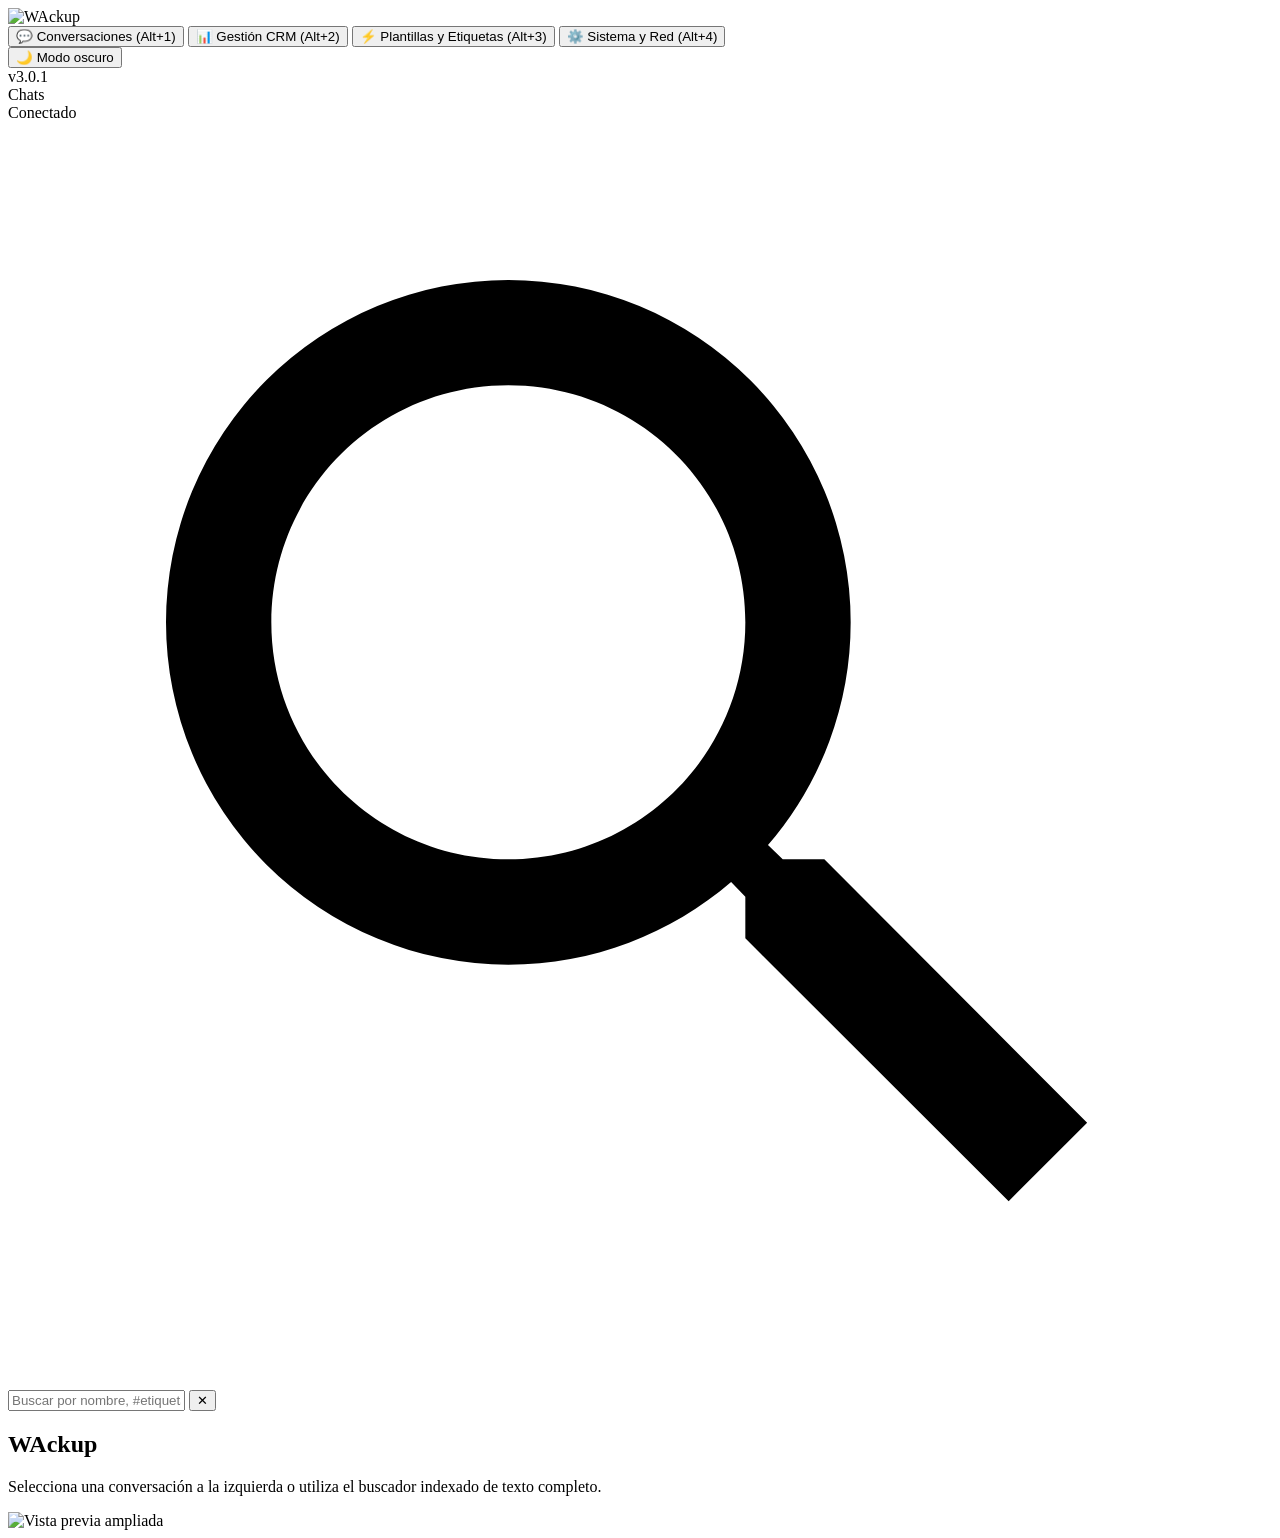
==== web/index.html @ 0d105d38 "feat: mostrar numero de telefono en contactos no agendados y preservar nombre de perfil" ====
<!DOCTYPE html>
<html lang="es">
<head>
  <meta charset="UTF-8">
  <meta name="viewport" content="width=device-width, initial-scale=1.0">
  <title>WAckup - Visor</title>
  <link rel="icon" type="image/jpeg" href="/favicon.jpg">
  <link rel="stylesheet" href="/css/styles.css">
</head>
<body>
  <div id="app-container">

    <!-- 1. Barra Lateral de Navegación Fija (App Rail - 58px) -->
    <nav id="app-rail" class="app-rail" aria-label="Navegación principal de WAckup">
      <div class="rail-top">
        <div class="rail-brand" title="WAckup 3.0 - Sistema Local">
          <img class="rail-logo" src="/favicon.jpg" alt="WAckup">
        </div>
        <div class="rail-divider"></div>
        <button type="button" class="rail-btn active" id="railBtnConversations" onclick="switchWorkspaceView('conversations')" title="Conversaciones (Alt+1)">
          <span class="rail-icon">💬</span>
          <span class="rail-tooltip">Conversaciones (Alt+1)</span>
        </button>
        <button type="button" class="rail-btn" id="railBtnCrm" onclick="switchWorkspaceView('crm')" title="Gestión CRM (Alt+2)">
          <span class="rail-icon">📊</span>
          <span class="rail-tooltip">Gestión CRM (Alt+2)</span>
        </button>
        <button type="button" class="rail-btn" id="railBtnTemplates" onclick="switchWorkspaceView('templates')" title="Plantillas y Etiquetas (Alt+3)">
          <span class="rail-icon">⚡</span>
          <span class="rail-tooltip">Plantillas y Etiquetas (Alt+3)</span>
        </button>
        <button type="button" class="rail-btn" id="railBtnSystem" onclick="switchWorkspaceView('system')" title="Sistema y Red (Alt+4)">
          <span class="rail-icon">⚙️</span>
          <span class="rail-tooltip">Sistema y Red (Alt+4)</span>
        </button>
      </div>

      <div class="rail-bottom">
        <button type="button" class="rail-btn" id="railThemeBtn" onclick="toggleTheme()" title="Modo claro / oscuro">
          <span class="rail-icon" id="themeMenuIcon">🌙</span>
          <span class="rail-tooltip" id="themeMenuText">Modo oscuro</span>
        </button>
        <div class="rail-version" title="WAckup versión 3.0.1">v3.0.1</div>
      </div>
    </nav>

    <!-- 2. Contenedor de Espacios de Trabajo -->
    <main id="workspace-container" class="workspace-container">

      <!-- ========================================== -->
      <!-- ESPACIO 1: CONVERSACIONES Y CHATS (Alt+1) -->
      <!-- ========================================== -->
      <section id="view-conversations" class="workspace-view active">
        <!-- Columna izquierda: Lista de chats y buscador único -->
        <aside id="sidebar">
          <div class="sidebar-header">
            <div class="brand-title">
              <span>Chats</span>
            </div>
            <div class="sidebar-actions">
              <div class="account-selector-container" id="accountSelectorContainer" style="display: none;">
                <div class="account-badge" id="accountSelectorBtn" onclick="toggleAccountDropdown(event)" title="Cuenta activa. Haz clic para cambiar de cuenta.">
                  <span class="account-icon">📱</span>
                  <span class="account-label" id="currentAccountLabel">Cuenta</span>
                  <span class="account-arrow" id="accountSelectorArrow" style="display: none;">▾</span>
                </div>
                <div class="dropdown-menu account-dropdown" id="accountDropdown"></div>
              </div>

              <div class="sync-badge" id="syncStatusBadge" onclick="switchWorkspaceView('system')" title="Ver estado de sincronización y multimedia">
                <div class="sync-dot"></div>
                <span id="syncStatusText">Conectado</span>
              </div>
            </div>
          </div>

          <!-- Buscador Único Unificado -->
          <div class="search-section">
            <div class="search-box-wrapper">
              <svg class="search-icon-svg" viewBox="0 0 24 24"><path d="M15.5 14h-.79l-.28-.27A6.471 6.471 0 0 0 16 9.5 6.5 6.5 0 1 0 9.5 16c1.61 0 3.09-.59 4.23-1.57l.27.28v.79l5 4.99L20.49 19l-4.99-5zm-6 0C7.01 14 5 11.99 5 9.5S7.01 5 9.5 5 14 7.01 14 9.5 11.99 14 9.5 14z"/></svg>
              <input type="text" id="searchInput" class="search-box" placeholder="Buscar por nombre, #etiqueta o historial..." oninput="handleSearchInput()" onkeydown="if(event.key==='Escape')clearSearchInput()">
              <button type="button" id="searchClearBtn" class="search-clear-btn" onclick="clearSearchInput()" title="Limpiar búsqueda">✕</button>
            </div>
          </div>

          <!-- Lista de Chats (cuando no hay búsqueda) -->
          <ul id="chat-list"></ul>

          <!-- Contenedor Unificado de Resultados de Búsqueda (cuando hay búsqueda) -->
          <div id="unified-search-results" style="display: none; flex: 1; overflow-y: auto;">
            <div class="search-results-group" id="unifiedContactsGroup">
              <div class="search-group-header">👤 Contactos y Grupos coincidentes</div>
              <ul id="unified-contacts-list" class="search-group-list"></ul>
            </div>
            <div class="search-results-group" id="unifiedMessagesGroup">
              <div class="search-group-header">💬 Mensajes encontrados en todo el historial (FTS5)</div>
              <ul id="search-results-list" class="search-group-list"></ul>
            </div>
          </div>
        </aside>

        <!-- Área Central de Chat y Lectura -->
        <div id="main-chat">
          <div id="chat-header" style="display: none;">
            <div class="header-left">
              <div class="chat-avatar" id="headerAvatar"></div>
              <div id="header-info">
                <h3 id="headerTitle">Contacto</h3>
                <p id="headerSub">Identificador</p>
              </div>
            </div>
            <div class="header-actions">
              <button class="btn-chat-copilot" id="btnChatCopilot" onclick="toggleChatCopilot()" title="Copiloto CRM del contacto">
                <span>🧭</span>
                <span class="btn-chat-copilot-label">Copiloto</span>
              </button>
              <div class="menu-container">
                <button class="btn-kebab" id="chatMenuBtn" onclick="toggleDropdown('chatDropdown', this, event)" title="Opciones del chat">
                  <svg viewBox="0 0 24 24"><path d="M12 7a2 2 0 1 0-.001-4.001A2 2 0 0 0 12 7zm0 2a2 2 0 1 0-.001 3.999A2 2 0 0 0 12 9zm0 6a2 2 0 1 0-.001 3.999A2 2 0 0 0 12 15z"/></svg>
                </button>
                <div class="dropdown-menu" id="chatDropdown">
                  <button class="dropdown-item" onclick="closeAllDropdowns(); toggleChatFilterBar();">
                    <span>📅</span>
                    <span id="chatFilterMenuText">Buscar por fecha y multimedia</span>
                  </button>
                  <div class="dropdown-divider"></div>
                  <button class="dropdown-item" onclick="closeAllDropdowns(); exportCurrentChat(false);">
                    <span>📥</span>
                    <span>Exportar chat a HTML (ligero)</span>
                  </button>
                  <button class="dropdown-item" onclick="closeAllDropdowns(); exportCurrentChat(true);">
                    <span>📦</span>
                    <span>Exportar autónomo (con multimedia)</span>
                  </button>
                </div>
              </div>
            </div>
          </div>

          <!-- Alerta de Presencia Anti-Colisión en Chat -->
          <div id="chatPresenceBanner" class="presence-alert-banner" style="display: none;">
            <span>👁️</span> <span id="chatPresenceUser">Ana</span> está viendo este chat ahora
          </div>

          <!-- Barra Plegable de Filtros del Chat -->
          <div id="chat-filter-bar" style="display: none;">
            <div class="filter-pills">
              <span class="filter-pill active" onclick="setMediaFilter(null, this)">Todos</span>
              <span class="filter-pill" onclick="setMediaFilter('image', this)">📷 Fotos</span>
              <span class="filter-pill" onclick="setMediaFilter('audio', this)">🎤 Audios</span>
              <span class="filter-pill" onclick="setMediaFilter('document', this)">📄 Documentos</span>
              <span class="filter-pill" onclick="setMediaFilter('video', this)">🎬 Videos</span>
            </div>
            <div class="filter-dates">
              <span>Desde:</span>
              <input type="date" id="filterDateFrom" class="date-input" onchange="applyDateFilter()">
              <span>Hasta:</span>
              <input type="date" id="filterDateTo" class="date-input" onchange="applyDateFilter()">
              <button type="button" class="filter-pill" onclick="closeChatFilterBar()" title="Cerrar y limpiar filtros" style="margin-left: 4px;">✕ Cerrar</button>
            </div>
          </div>

          <!-- Cuerpo de mensajes + Drawer de Copiloto deslizable/acoplado -->
          <div id="chat-body-area">
            <div id="messages-container" style="display: none;"></div>
            <div id="copilot-backdrop" onclick="toggleChatCopilot(false)" style="display: none;"></div>

            <!-- Drawer Copiloto CRM dentro del Visor -->
            <aside id="chat-copilot-drawer" class="chat-copilot-drawer" style="display: none;">
              <div class="copilot-drawer-header">
                <div class="copilot-drawer-title">
                  <span>🧭</span>
                  <span>Copiloto CRM</span>
                  <span id="copilotProfilePill" class="copilot-mini-pill">Suite</span>
                </div>
                <button class="copilot-drawer-close" onclick="toggleChatCopilot(false)" title="Cerrar panel del Copiloto">✕</button>
              </div>

              <div class="copilot-drawer-body">
                <!-- Alerta de Presencia Anti-Colisión en Drawer -->
                <div id="drawerPresenceBanner" class="presence-alert-banner" style="display: none; margin: 0 0 10px 0;">
                  <span>👁️</span> <span id="drawerPresenceUser">Ana</span> está viendo este chat ahora
                </div>

                <!-- Tarjeta de Perfil / Contacto -->
                <div class="copilot-card copilot-card-meta" id="copilotContactCard" style="display: none;">
                  <div class="copilot-meta-item" style="margin-bottom: 4px;">
                    <span class="copilot-meta-lbl">📱 Teléfono:</span>
                    <span class="copilot-meta-val" id="copilotContactPhone" style="font-family: monospace;">--</span>
                  </div>
                  <div class="copilot-meta-item" id="copilotPushNameRow" style="display: none; margin-bottom: 4px;">
                    <span class="copilot-meta-lbl">💬 Perfil WhatsApp:</span>
                    <span class="copilot-meta-val" id="copilotContactPush">--</span>
                  </div>
                  <div class="copilot-meta-item" id="copilotAgendaStatusRow" style="font-size: 11.5px; color: var(--text-muted); margin-top: 2px;">
                    <span id="copilotAgendaStatus">Contacto no agendado</span>
                  </div>
                </div>

                <!-- Métricas SLA & Guardado -->
                <div class="copilot-card copilot-card-meta">
                  <div class="copilot-meta-item">
                    <span class="copilot-meta-lbl">⏱️ SLA Respuesta:</span>
                    <span class="copilot-meta-val" id="copilotSlaVal">--</span>
                  </div>
                  <div class="copilot-meta-item" id="copilotSaveIndicator" style="display: none; color: #10b981; font-weight: 600; font-size: 11.5px;">
                    <span>Guardado ✓</span>
                  </div>
                </div>

                <!-- Responsable Asignado -->
                <div class="copilot-card">
                  <div class="copilot-card-title">👤 Responsable Asignado</div>
                  <select id="copilotAssignedSelect" class="search-box" onchange="saveCopilotAssignment()" style="width: 100%;">
                    <option value="">Sin asignar</option>
                  </select>
                </div>

                <!-- Soporte: Estado del Ticket -->
                <div class="copilot-card" id="copilotSecTicket">
                  <div class="copilot-card-title">🎧 Estado de Ticket</div>
                  <div class="copilot-pill-group">
                    <button type="button" class="copilot-pill-btn" id="btnTicket-open" onclick="setCopilotTicket('open')">🟢 Abierto</button>
                    <button type="button" class="copilot-pill-btn" id="btnTicket-pending" onclick="setCopilotTicket('pending')">🟡 En Espera</button>
                    <button type="button" class="copilot-pill-btn" id="btnTicket-resolved" onclick="setCopilotTicket('resolved')">⚪ Resuelto</button>
                    <button type="button" class="copilot-pill-btn" id="btnTicket-none" onclick="setCopilotTicket('none')" title="Limpiar estado">✕</button>
                  </div>
                </div>

                <!-- Ventas: Embudo Comercial -->
                <div class="copilot-card" id="copilotSecSales">
                  <div class="copilot-card-title">💼 Embudo Comercial</div>
                  <div class="copilot-pill-group">
                    <button type="button" class="copilot-pill-btn" id="btnStage-lead" onclick="setCopilotStage('lead')">🎯 Lead</button>
                    <button type="button" class="copilot-pill-btn" id="btnStage-quoted" onclick="setCopilotStage('quoted')">💬 Cotiz.</button>
                    <button type="button" class="copilot-pill-btn" id="btnStage-won" onclick="setCopilotStage('won')">🟢 Ganada</button>
                    <button type="button" class="copilot-pill-btn" id="btnStage-lost" onclick="setCopilotStage('lost')">🔴 Perdida</button>
                    <button type="button" class="copilot-pill-btn" id="btnStage-none" onclick="setCopilotStage('none')" title="Limpiar etapa">✕</button>
                  </div>
                  <div class="copilot-inputs-row">
                    <div class="copilot-field">
                      <label>Valor Est. ($)</label>
                      <input type="number" id="copilotValueInput" placeholder="0.00" onchange="saveCopilotPipeline()" onblur="saveCopilotPipeline()">
                    </div>
                    <div class="copilot-field">
                      <label>Seguimiento</label>
                      <input type="date" id="copilotFollowUpInput" onchange="saveCopilotPipeline()">
                    </div>
                  </div>
                </div>

                <!-- Notas Privadas (Nota Fijada con bloqueo optimista) -->
                <div class="copilot-card">
                  <div class="copilot-card-title" style="display: flex; justify-content: space-between;">
                    <span>🔒 Nota Fijada (Resumen)</span>
                    <span id="copilotNotesFeedback" style="font-size: 10.5px; color: var(--text-time); font-weight: normal;"></span>
                  </div>
                  <textarea id="copilotNotesTextarea" class="copilot-textarea" placeholder="Notas permanentes sobre este contacto..." rows="3" oninput="handleCopilotNotesInput()" onblur="saveCopilotNotesImmediate()"></textarea>
                </div>

                <!-- Bitácora de Equipo (Hilo Rápido) -->
                <div class="copilot-card">
                  <div class="copilot-card-title">📋 Bitácora de Equipo (Hilo Rápido)</div>
                  <input type="text" id="copilotNoteLogInput" class="search-box" placeholder="Agregar nota de seguimiento... Enter" onkeydown="handleNoteLogKeydown(event)" style="margin-bottom: 8px;">
                  <div id="copilotNotesLogContainer" class="notes-log-list">
                    <span style="font-size: 11.5px; color: var(--text-muted);">Sin notas en bitácora</span>
                  </div>
                </div>

                <!-- Etiquetas de Contacto -->
                <div class="copilot-card" id="copilotSecTags">
                  <div class="copilot-card-title" style="display: flex; justify-content: space-between; align-items: center;">
                    <span>🏷️ Etiquetas</span>
                    <button type="button" class="btn-card-action" onclick="addCopilotTagPrompt()" style="padding: 2px 8px; font-size: 11px;">+ Etiqueta</button>
                  </div>
                  <div id="copilotTagsContainer" style="display: flex; flex-wrap: wrap; gap: 4px; padding-top: 4px;">
                    <div style="font-size: 11.5px; color: var(--text-muted);">Sin etiquetas</div>
                  </div>
                </div>


                <!-- Respuestas Rápidas -->
                <div class="copilot-card" id="copilotSecTemplates">
                  <div class="copilot-card-title">⚡ Respuestas Rápidas (Portapapeles)</div>
                  <div id="copilotTemplatesContainer" style="display: flex; flex-direction: column;">
                    <div style="font-size: 11.5px; color: var(--text-muted); padding: 4px 0;">Cargando plantillas...</div>
                  </div>
                </div>
              </div>
            </aside>
          </div>

          <!-- Estado inicial cuando no hay chat seleccionado -->
          <div id="empty-state">
            <h2>WAckup</h2>
            <p>Selecciona una conversación a la izquierda o utiliza el buscador indexado de texto completo.</p>
            <p id="dbStatsText" style="margin-top: 14px; font-size: 13px; color: var(--text-time);"></p>
          </div>
        </div>
      </section>

      <!-- ========================================== -->
      <!-- ESPACIO 2: GESTIÓN CRM (Alt+2)             -->
      <!-- ========================================== -->
      <section id="view-crm" class="workspace-view" style="display: none;">
        <div class="crm-navbar">
          <div class="crm-nav-left">
            <button class="btn-back-chats" onclick="switchWorkspaceView('conversations')" title="Volver a chats">
              <span>←</span>
              <span>Chats</span>
            </button>
            <div class="crm-brand-title">
              <span>📊 Gestión CRM</span>
              <span id="crmProfilePill" class="crm-profile-pill">Suite Completa</span>
            </div>
          </div>

          <div class="crm-tabs">
            <button class="crm-tab active" id="crmTabBtn-kanban" onclick="switchCrmTab('kanban')">
              <span>📌</span> <span>Tablero Kanban</span>
            </button>
            <button class="crm-tab" id="crmTabBtn-rfm" onclick="switchCrmTab('rfm')">
              <span>🤝</span> <span>Reactivación RFM</span>
            </button>
            <button class="crm-tab" id="crmTabBtn-sla" onclick="switchCrmTab('sla')">
              <span>⏱️</span> <span>Métricas SLA & Horarios</span>
            </button>
            <button class="crm-tab" id="crmTabBtn-demand" onclick="switchCrmTab('demand')">
              <span>🔥</span> <span>Termómetro Demanda</span>
            </button>
          </div>

          <div class="sidebar-actions" style="margin-left: auto;">
            <div class="account-badge" onclick="toggleAccountDropdown(event)" title="Cuenta activa">
              <span class="account-icon">📱</span>
              <span class="account-label" id="crmAccountLabel">Cuenta</span>
            </div>
          </div>
        </div>

        <div class="crm-content">
          <!-- 1. Pestaña Kanban -->
          <div id="crmSection-kanban" class="crm-section">
            <div class="kanban-toolbar">
              <div class="kanban-type-switcher">
                <button class="kanban-type-btn active" id="btnKanbanSales" onclick="setKanbanType('sales')">💼 Embudo Comercial (Ventas)</button>
                <button class="kanban-type-btn" id="btnKanbanSupport" onclick="setKanbanType('support')">🎧 Tickets de Atención (Soporte)</button>
              </div>
              <div class="kanban-filter-assigned">
                <button class="kanban-filter-btn active" id="btnKanbanAssign-all" onclick="setKanbanAssignedFilter('all')">Todos</button>
                <button class="kanban-filter-btn" id="btnKanbanAssign-mine" onclick="setKanbanAssignedFilter('mine')">Mis chats</button>
                <button class="kanban-filter-btn" id="btnKanbanAssign-unassigned" onclick="setKanbanAssignedFilter('unassigned')">Sin asignar</button>
              </div>
              <div class="kanban-stats-bar" id="kanbanStatsBar">
                <span>Cargando tablero...</span>
              </div>
            </div>
            <div class="kanban-columns" id="kanbanColumnsContainer">
              <div style="padding: 30px; text-align: center; color: var(--text-muted);">Cargando columnas...</div>
            </div>
          </div>

          <!-- 2. Pestaña RFM Reactivación -->
          <div id="crmSection-rfm" class="crm-section" style="display: none;">
            <div class="rfm-header-desc">
              <div>
                <h3 style="font-size: 16px; font-weight: 700; margin-bottom: 4px;">🤝 Campaña de Reactivación 1 a 1 ("5 Clientes a Saludar Hoy")</h3>
                <p style="font-size: 13px; color: var(--text-secondary);">Clientes valiosos con historial relevante que llevan más de 30 o 45 días sin interacción. Reactivación humana 100% personalizada y segura sin riesgo de baneo por spam.</p>
              </div>
              <button class="btn-card-action" onclick="loadRfmDormant()" style="padding: 6px 12px; font-size: 12px;">🔄 Actualizar Lista</button>
            </div>
            <div class="rfm-grid" id="rfmCardsContainer">
              <div style="padding: 30px; text-align: center; color: var(--text-muted);">Consultando clientes inactivos...</div>
            </div>
          </div>

          <!-- 3. Pestaña Métricas SLA & Heatmap -->
          <div id="crmSection-sla" class="crm-section" style="display: none;">
            <div class="metrics-grid-kpi">
              <div class="kpi-card">
                <div class="kpi-num" id="kpiSlaText">--</div>
                <div class="kpi-lbl">SLA Promedio de Respuesta</div>
              </div>
              <div class="kpi-card">
                <div class="kpi-num" id="kpiTicketsOpen" style="color: #38bdf8;">0</div>
                <div class="kpi-lbl">Tickets Abiertos / En Espera</div>
              </div>
              <div class="kpi-card">
                <div class="kpi-num" id="kpiTicketsResolved" style="color: #10b981;">0</div>
                <div class="kpi-lbl">Tickets Resueltos</div>
              </div>
            </div>

            <div class="heatmap-card">
              <div class="heatmap-header">
                <div class="heatmap-title">🔥 Mapa de Calor de Mensajes Entrantes (Horarios Pico)</div>
                <div class="heatmap-peak-badge" id="heatmapPeakBadge">Calculando horarios pico...</div>
              </div>
              <div class="heatmap-container" id="heatmapContainer">
                <div style="padding: 30px; text-align: center; color: var(--text-muted);">Generando matriz 7x24 de mensajes...</div>
              </div>
            </div>
          </div>

          <!-- 4. Pestaña Termómetro de Demanda -->
          <div id="crmSection-demand" class="crm-section" style="display: none;">
            <div class="rfm-header-desc">
              <div>
                <h3 style="font-size: 16px; font-weight: 700; margin-bottom: 4px;">🔥 Termómetro de Demanda Comercial</h3>
                <p style="font-size: 13px; color: var(--text-secondary);">Términos y conceptos más consultados en mensajes entrantes de clientes en los últimos 60 días. Haz clic en cualquier término para buscarlo al instante.</p>
              </div>
              <button class="btn-card-action" onclick="loadDemandThermometer()" style="padding: 6px 12px; font-size: 12px;">🔄 Recalcular Demanda</button>
            </div>
            <div class="demand-cloud" id="demandCloudContainer">
              <div style="color: var(--text-muted); font-size: 13px;">Extrayendo conceptos clave...</div>
            </div>
            <div class="demand-table-card">
              <table class="crm-table">
                <thead>
                  <tr>
                    <th>Concepto / Palabra Clave</th>
                    <th>Menciones</th>
                    <th>Relevancia</th>
                    <th>Acción</th>
                  </tr>
                </thead>
                <tbody id="demandTableBody"></tbody>
              </table>
            </div>
          </div>
        </div>
      </section>

      <!-- ========================================== -->
      <!-- ESPACIO 3: PLANTILLAS Y ETIQUETAS (Alt+3) -->
      <!-- ========================================== -->
      <section id="view-templates" class="workspace-view" style="display: none;">
        <div class="view-header-bar">
          <div class="view-header-title">
            <span>⚡ Plantillas Rápidas y Etiquetas</span>
            <span class="sub-label">Gestión centralizada para respuestas rápidas y clasificación de contactos</span>
          </div>
          <div class="view-header-actions">
            <button class="btn-primary" onclick="openNewTemplateDialog()">+ Nueva Plantilla</button>
          </div>
        </div>

        <div class="templates-workspace-content">
          <!-- Tarjeta 1: Tabla de Plantillas -->
          <div class="workspace-card">
            <div class="card-header-flex">
              <div>
                <h3 class="card-title">Plantillas de Respuesta Rápida</h3>
                <p class="card-subtitle">Usa el atajo (ej. <code>/precio</code>) en el Copiloto o cópialo con 1 clic al portapapeles para pegarlo en WhatsApp Web.</p>
              </div>
              <div class="templates-filter-pills">
                <button type="button" class="filter-pill active" onclick="filterTemplatesView('all', this)">Todas</button>
                <button type="button" class="filter-pill" onclick="filterTemplatesView('support', this)">Soporte</button>
                <button type="button" class="filter-pill" onclick="filterTemplatesView('sales', this)">Ventas</button>
              </div>
            </div>

            <div class="table-responsive">
              <table class="crm-table">
                <thead>
                  <tr>
                    <th style="width: 130px;">Atajo</th>
                    <th style="width: 180px;">Título</th>
                    <th style="width: 100px;">Perfil</th>
                    <th>Texto de la respuesta (Variables dinámicas)</th>
                    <th style="width: 180px; text-align: right;">Acciones</th>
                  </tr>
                </thead>
                <tbody id="crmTemplatesTableBody">
                  <tr><td colspan="5" style="text-align: center; color: var(--text-muted); padding: 24px;">Cargando respuestas rápidas...</td></tr>
                </tbody>
              </table>
            </div>
          </div>

          <!-- Tarjeta 2: Gestión de Etiquetas de Contacto -->
          <div class="workspace-card" style="margin-top: 24px;">
            <div class="card-header-flex">
              <div>
                <h3 class="card-title">🏷️ Etiquetas de Contacto en Uso</h3>
                <p class="card-subtitle">Etiquetas asociadas a clientes en el Copiloto. Úsalas para segmentación y filtros rápidos.</p>
              </div>
              <button class="btn-card-action" onclick="addCopilotTagPrompt()">+ Crear Etiqueta</button>
            </div>
            <div id="allTagsContainer" class="tags-directory-container">
              <span style="color: var(--text-muted); font-size: 13px;">Cargando directorio de etiquetas...</span>
            </div>
          </div>
        </div>
      </section>

      <!-- ========================================== -->
      <!-- ESPACIO 4: SISTEMA Y RED (Alt+4)          -->
      <!-- ========================================== -->
      <section id="view-system" class="workspace-view" style="display: none;">
        <div class="view-header-bar">
          <div class="view-header-title">
            <span>⚙️ Sistema, Almacenamiento y Red</span>
            <span class="sub-label">Administración integral del servidor local, backups, multimedia y diagnóstico</span>
          </div>
          <div class="view-header-actions">
            <span class="system-version-tag" id="systemAppVersion">v3.0.1</span>
            <button class="btn-secondary" onclick="openOnboardingModal(1)" title="Asistente de primer uso">🚀 Asistente de Inicio</button>
            <button class="btn-secondary" onclick="checkSystemUpdates()" title="Atajo: U">🔄 Comprobar Actualizaciones</button>
            <button class="btn-primary" onclick="promptRestartSystem()" title="Atajo: R">⚡ Reiniciar Servidor</button>
          </div>
        </div>

        <div class="system-workspace-grid">
          <!-- Tarjeta 1: Perfiles de Trabajo -->
          <div class="workspace-card system-card">
            <h3 class="card-title">👤 Perfil de Trabajo Activo</h3>
            <p class="card-subtitle">Adapta la interfaz y herramientas al propósito operativo de esta estación.</p>
            <div class="profile-cards-grid">
              <div class="profile-card-option" id="profCard-backup_only" onclick="setWorkspaceProfile('backup_only')">
                <div class="prof-card-icon">💾</div>
                <div class="prof-card-info">
                  <div class="prof-card-title">Solo Respaldo</div>
                  <div class="prof-card-desc">Histórico pasivo de chats y archivos sin herramientas comerciales.</div>
                </div>
              </div>
              <div class="profile-card-option" id="profCard-support" onclick="setWorkspaceProfile('support')">
                <div class="prof-card-icon">🎧</div>
                <div class="prof-card-info">
                  <div class="prof-card-title">Atención y Soporte</div>
                  <div class="prof-card-desc">Tickets, métricas SLA, respuestas de soporte y mapa horario.</div>
                </div>
              </div>
              <div class="profile-card-option" id="profCard-sales" onclick="setWorkspaceProfile('sales')">
                <div class="prof-card-icon">💼</div>
                <div class="prof-card-info">
                  <div class="prof-card-title">Ventas y Mini-CRM</div>
                  <div class="prof-card-desc">Embudo de oportunidades, cotizaciones y reactivación RFM.</div>
                </div>
              </div>
              <div class="profile-card-option" id="profCard-full" onclick="setWorkspaceProfile('full')">
                <div class="prof-card-icon">🚀</div>
                <div class="prof-card-info">
                  <div class="prof-card-title">Suite Completa</div>
                  <div class="prof-card-desc">Todas las herramientas de soporte, ventas y analítica unificadas.</div>
                </div>
              </div>
            </div>
          </div>

          <!-- Tarjeta 2: Estado de Multimedia -->
          <div class="workspace-card system-card">
            <div class="card-header-flex">
              <div>
                <h3 class="card-title">🎬 Descargas Multimedia</h3>
                <p class="card-subtitle">Descarga y descifrado pasivo de fotos, audios, videos y documentos.</p>
              </div>
              <div style="display: flex; gap: 8px;">
                <button class="btn-card-action" onclick="triggerProcessMedia()">▶ Procesar Cola</button>
                <button class="btn-card-action" onclick="retryFailedMedia()">🔄 Reintentar Fallidos</button>
              </div>
            </div>
            <div class="stats-grid">
              <div class="stat-box"><div class="stat-val" id="statMediaDownloaded">0</div><div class="stat-lbl">Descargados</div></div>
              <div class="stat-box"><div class="stat-val" id="statMediaPending">0</div><div class="stat-lbl">En cola / Pendientes</div></div>
              <div class="stat-box"><div class="stat-val" id="statMediaFailed">0</div><div class="stat-lbl">Con error</div></div>
              <div class="stat-box"><div class="stat-val" id="statMediaExpired">0</div><div class="stat-lbl">Expirados en CDN</div></div>
            </div>
          </div>

          <!-- Tarjeta 3: Copias de Seguridad (Snapshots SQLite) & Exportación -->
          <div class="workspace-card system-card">
            <div class="card-header-flex">
              <div>
                <h3 class="card-title">💾 Copias de Seguridad y Exportación</h3>
                <p class="card-subtitle">Snapshots seguros en caliente sin detener el visor ni bloquear SQLite.</p>
              </div>
              <div style="display: flex; gap: 8px;">
                <button class="btn-card-action" onclick="exportContactsCsv()">📇 Exportar Agenda (.csv)</button>
                <button class="btn-primary" onclick="triggerManualBackup()" style="padding: 6px 14px; font-size: 12px;">+ Crear Backup SQLite</button>
              </div>
            </div>
            <div class="backup-list-box" id="backupListContainer">
              <p style="padding: 16px; color: var(--text-time); text-align: center;">Consultando respaldos disponibles...</p>
            </div>
          </div>

          <!-- Tarjeta Gestión de Operadores y Equipo -->
          <div class="workspace-card system-card" id="cardTeamOperators">
            <div class="card-header-flex">
              <div>
                <h3 class="card-title">👥 Operadores y Equipo de Trabajo</h3>
                <p class="card-subtitle">Administra los usuarios autorizados. Los operadores dados de alta aquí podrán asignarse en el Copiloto y seleccionarse al ingresar desde otra PC en red local.</p>
              </div>
              <div style="display: flex; gap: 8px;">
                <button type="button" class="btn-primary" onclick="openAddOperatorDialog()">+ Nuevo Operador</button>
              </div>
            </div>

            <div class="table-responsive" style="margin-top: 14px;">
              <table class="crm-table">
                <thead>
                  <tr>
                    <th style="width: 40px;"></th>
                    <th>Nombre / Alias</th>
                    <th style="width: 140px;">Presencia</th>
                    <th style="width: 170px;">En esta PC</th>
                    <th style="width: 130px; text-align: right;">Acciones</th>
                  </tr>
                </thead>
                <tbody id="teamOperatorsTableBody">
                  <tr><td colspan="5" style="text-align: center; color: var(--text-muted); padding: 18px;">Cargando operadores...</td></tr>
                </tbody>
              </table>
            </div>
          </div>

          <!-- Tarjeta Red Local y Modo Equipo -->
          <div class="workspace-card system-card">
            <div class="card-header-flex">
              <div>
                <h3 class="card-title">🌐 Red Local y Modo Equipo</h3>
                <p class="card-subtitle">Permite que compañeros de la oficina se conecten al visor y al copiloto desde otras PCs.</p>
              </div>
              <div style="display: flex; gap: 8px;">
                <button class="btn-card-action" onclick="toggleNetworkMode()" id="btnToggleNetMode">Cambiar a Modo LAN</button>
              </div>
            </div>
            <div class="stats-grid" style="grid-template-columns: repeat(auto-fit, minmax(180px, 1fr)); margin-top: 12px;">
              <div class="stat-box">
                <div class="stat-val" id="netModeStatus">Local (127.0.0.1)</div>
                <div class="stat-lbl">Modo de Red</div>
              </div>
              <div class="stat-box">
                <div class="stat-val" id="netPinDisplay" style="font-family: monospace; letter-spacing: 2px;">------</div>
                <div class="stat-lbl">PIN de Oficina (<a href="#" onclick="promptEditPin(); return false;">Editar</a>)</div>
              </div>
              <div class="stat-box">
                <div class="stat-val" id="myOperatorNameDisplay" style="font-size: 14px;">Operador</div>
                <div class="stat-lbl">Mi Nombre (<a href="#" onclick="promptSetMyOperator(); return false;">Seleccionar</a>)</div>
              </div>
            </div>
            <div style="margin-top: 14px;">
              <label style="font-size: 11.5px; font-weight: 600; color: var(--text-secondary);">Direcciones para que tus compañeros ingresen desde su PC:</label>
              <div id="lanHostIpsList" style="margin-top: 6px; display: flex; flex-direction: column; gap: 4px;">
                <span style="font-size: 12px; color: var(--text-muted);">Consultando interfaces de red...</span>
              </div>
            </div>
          </div>

          <!-- Tarjeta 4: Extensión Chromium y Accesos de Windows -->
          <div class="workspace-card system-card">
            <h3 class="card-title">🔌 Extensión Chromium</h3>
            <p class="card-subtitle">Para instalar o recargar la extensión pasiva en Chrome, Edge o Brave:</p>
            <div style="display: flex; gap: 8px; margin-top: 12px; align-items: center;">
              <input type="text" id="extPathInput" readonly class="search-box" style="flex: 1; font-family: monospace; font-size: 12px;" value="Cargando ruta...">
              <button class="btn-card-action" onclick="copyExtensionPath()">📋 Copiar Ruta</button>
            </div>
            <p style="margin-top: 8px; font-size: 12px; color: var(--text-secondary);">
              Abre <code>chrome://extensions</code>, activa <b>Modo desarrollador</b> y haz clic en <b>Cargar descomprimida</b>.
            </p>
            <div style="margin-top: 16px; border-top: 1px solid var(--border-color); padding-top: 12px;">
              <label style="font-size: 11.5px; font-weight: 600; color: var(--text-secondary); display: block; margin-bottom: 8px;">Comodidad en Windows:</label>
              <div style="display: flex; gap: 8px; flex-wrap: wrap;">
                <button class="btn-card-action" onclick="createWindowsShortcut('desktop')">🖥️ Acceso en Escritorio</button>
                <button class="btn-card-action" onclick="toggleWindowsStartupShortcut()" id="btnSystemStartup">🚀 Autoarranque Windows</button>
              </div>
            </div>
          </div>

          <!-- Tarjeta 5: Visor Integrado de Logs en Vivo -->
          <div class="workspace-card system-card logs-wide-card">
            <div class="card-header-flex">
              <div>
                <h3 class="card-title">📋 Logs de Sincronización en Vivo</h3>
                <p class="card-subtitle">Monitoreo en tiempo real sin necesidad de abrir la consola CMD ni Bloc de Notas.</p>
              </div>
              <div class="logs-toolbar">
                <input type="text" id="logsFilterInput" placeholder="Filtrar eventos..." class="search-box logs-filter-box" oninput="filterSystemLogs()">
                <label class="logs-check-lbl">
                  <input type="checkbox" id="logsAutoScrollCheck" checked> Auto-scroll
                </label>
                <button class="btn-card-action" onclick="loadSystemLogs()">🔄 Refrescar</button>
                <button class="btn-card-action" onclick="window.open('/logs', '_blank')">📄 Texto Plano</button>
              </div>
            </div>
            <div id="systemLogsTerminal" class="logs-terminal-window">
              <div style="color: var(--text-muted); padding: 14px;">Cargando registros del servidor...</div>
            </div>
          </div>
        </div>
      </section>

    </main>

  </div>

  <!-- Modal Diálogo Editor de Plantillas Rápidas -->
  <div id="template-modal" class="modal-overlay" onclick="if(event.target===this) closeTemplateDialog()" style="display: none;">
    <div class="modal-card template-editor-card">
      <div class="modal-header">
        <h3 id="templateModalTitle">Nueva Respuesta Rápida</h3>
        <button class="modal-close-btn" onclick="closeTemplateDialog()">✕</button>
      </div>
      <form id="templateEditorForm" onsubmit="handleSaveTemplateSubmit(event)">
        <input type="hidden" id="tplEditId" value="">
        <div class="form-row-2">
          <div class="form-group">
            <label>Atajo de teclado (ej. <code>/precio</code>)</label>
            <input type="text" id="tplEditShortcut" required class="search-box" placeholder="/atajo">
          </div>
          <div class="form-group">
            <label>Perfil Destino</label>
            <select id="tplEditProfile" class="search-box">
              <option value="both">Ambos (Soporte y Ventas)</option>
              <option value="support">Solo Atención / Soporte</option>
              <option value="sales">Solo Ventas / Comercial</option>
            </select>
          </div>
        </div>
        <div class="form-group" style="margin-top: 12px;">
          <label>Título o Identificador</label>
          <input type="text" id="tplEditTitle" required class="search-box" placeholder="Ej: Saludo de bienvenida con lista de precios">
        </div>
        <div class="form-group" style="margin-top: 12px;">
          <div style="display: flex; justify-content: space-between; align-items: center; margin-bottom: 6px;">
            <label style="margin: 0;">Texto de la Respuesta</label>
            <div class="var-chips">
              <span class="var-chip" onclick="insertTemplateVariable('{nombre}')" title="Inserta el nombre o número del contacto">+{nombre}</span>
              <span class="var-chip" onclick="insertTemplateVariable('{saludo}')" title="Inserta 'Buenos días' / 'Buenas tardes' según la hora">+{saludo}</span>
              <span class="var-chip" onclick="insertTemplateVariable('{fecha}')" title="Inserta la fecha actual">+{fecha}</span>
            </div>
          </div>
          <textarea id="tplEditBody" required class="copilot-textarea" rows="4" placeholder="Escribe el mensaje aquí... Puedes usar {nombre}, {saludo} y {fecha}" oninput="updateTemplateLivePreview()"></textarea>
        </div>
        <div class="form-group" style="margin-top: 12px;">
          <label style="font-size: 11px; text-transform: uppercase; color: var(--text-muted); font-weight: 600;">Vista Previa en Vivo (Renderizado humano):</label>
          <div id="tplLivePreviewBox" class="tpl-live-preview">Escribe en el campo de texto para ver la vista previa...</div>
        </div>
        <div class="modal-actions" style="margin-top: 20px;">
          <button type="button" class="btn-modal-cancel" onclick="closeTemplateDialog()">Cancelar</button>
          <button type="submit" class="btn-modal-confirm">Guardar Plantilla</button>
        </div>
      </form>
    </div>
  </div>

  <!-- Modal Acceso PIN para Clientes Remotos LAN -->
  <div id="lanPinModal" class="modal-overlay" style="display: none;">
    <div class="modal-card" style="max-width: 380px;">
      <div class="modal-header">
        <h3>🔐 Acceso a WAckup Oficina</h3>
      </div>
      <div style="padding: 16px 20px;">
        <p style="font-size: 13px; color: var(--text-secondary); margin-bottom: 14px; line-height: 1.4;">
          Te estás conectando desde otra PC de la red local. Selecciona tu <b>Nombre</b> e ingresa el <b>PIN de Oficina</b> para colaborar:
        </p>
        <div class="form-group mb-2">
          <label style="display:block; margin-bottom:4px; font-size:12px; font-weight:600;">Operador / Responsable</label>
          <select id="modalOperatorSelect" class="search-box" style="width:100%;">
            <option value="">Cargando operadores...</option>
          </select>
        </div>
        <div class="form-group mb-2" style="margin-top: 12px;">
          <label style="display:block; margin-bottom:4px; font-size:12px; font-weight:600;">PIN de Oficina</label>
          <input type="password" id="modalLanPinInput" class="search-box" placeholder="Ej. 123456" maxlength="8" style="width:100%;">
        </div>
        <div id="lanPinErrorMsg" style="display: none; color: #ef4444; font-size: 12px; margin-top: 8px;"></div>
        <div style="margin-top: 18px; display: flex; justify-content: flex-end;">
          <button type="button" class="btn-primary" onclick="submitLanPinAuth()">Conectar</button>
        </div>
      </div>
    </div>
  </div>

  <!-- Modal Visor Lightbox Imagen -->
  <div id="image-modal" onclick="this.style.display='none'">
    <img id="modalImg" src="" alt="Vista previa ampliada">
  </div>

  <!-- Modal Asistente de Bienvenida (Onboarding) -->
  <div id="onboardingModal" class="modal-overlay" style="display: none;">
    <div class="modal-card onboarding-card">
      <div class="modal-header">
        <div>
          <h3>🎉 ¡Bienvenido a WAckup 3.0!</h3>
          <p style="font-size: 12px; color: var(--text-muted); margin: 2px 0 0 0;">Configuración inicial en 3 pasos (menos de 60 segundos)</p>
        </div>
        <button type="button" class="btn-modal-close" onclick="closeOnboardingModal()">&times;</button>
      </div>

      <!-- Barra de Pasos -->
      <div class="onboarding-steps-bar">
        <div class="onboarding-step-pill active" id="obStepPill-1" onclick="goToOnboardingStep(1)">
          <span class="ob-step-num">1</span> Tu Perfil
        </div>
        <div class="onboarding-step-pill" id="obStepPill-2" onclick="goToOnboardingStep(2)">
          <span class="ob-step-num">2</span> Vincular Extensión
        </div>
        <div class="onboarding-step-pill" id="obStepPill-3" onclick="goToOnboardingStep(3)">
          <span class="ob-step-num">3</span> Atajos Windows
        </div>
      </div>

      <div class="onboarding-body">
        <!-- Paso 1: Perfil de Trabajo -->
        <div class="onboarding-step-content" id="obStepContent-1">
          <p class="onboarding-step-desc">
            Elige cómo usarás WAckup en esta estación. Podrás cambiarlo cuando quieras desde el menú superior o en ⚙️ Sistema.
          </p>
          <div class="onboarding-profile-grid">
            <div class="ob-profile-card" data-profile="backup_only" onclick="selectOnboardingProfile('backup_only')">
              <div class="ob-profile-icon">💾</div>
              <div class="ob-profile-info">
                <strong>Solo Respaldo</strong>
                <span>Copia pasiva de chats, visor histórico y multimedia offline.</span>
              </div>
            </div>
            <div class="ob-profile-card" data-profile="support" onclick="selectOnboardingProfile('support')">
              <div class="ob-profile-icon">🎧</div>
              <div class="ob-profile-info">
                <strong>Atención y Soporte</strong>
                <span>Bandeja de no respondidos, SLA, radar de atención y plantillas.</span>
              </div>
            </div>
            <div class="ob-profile-card" data-profile="sales" onclick="selectOnboardingProfile('sales')">
              <div class="ob-profile-icon">💼</div>
              <div class="ob-profile-info">
                <strong>Ventas y Mini-CRM</strong>
                <span>Embudo comercial Kanban, notas colaborativas y reactivación RFM.</span>
              </div>
            </div>
            <div class="ob-profile-card selected" data-profile="full" onclick="selectOnboardingProfile('full')">
              <div class="ob-profile-icon">🚀</div>
              <div class="ob-profile-info">
                <strong>Suite Completa (Recomendado)</strong>
                <span>Todas las herramientas de soporte, ventas y analítica unificadas.</span>
              </div>
            </div>
          </div>
          <div class="onboarding-actions">
            <div></div>
            <button type="button" class="btn-primary" onclick="goToOnboardingStep(2)">Siguiente: Vincular Extensión ➔</button>
          </div>
        </div>

        <!-- Paso 2: Vincular Extensión -->
        <div class="onboarding-step-content" id="obStepContent-2" style="display: none;">
          <p class="onboarding-step-desc">
            Instala la extensión en tu navegador Chromium (Chrome, Edge o Brave) para habilitar el copiloto y respaldo pasivo:
          </p>
          <div class="onboarding-instructions">
            <div class="ob-inst-item">
              <span class="ob-inst-num">1</span>
              <span>Abre en una nueva pestaña: <code>chrome://extensions</code> (o <code>edge://extensions</code>)</span>
            </div>
            <div class="ob-inst-item">
              <span class="ob-inst-num">2</span>
              <span>Activa la casilla o interruptor <b>Modo de desarrollador</b> (esquina superior derecha).</span>
            </div>
            <div class="ob-inst-item">
              <span class="ob-inst-num">3</span>
              <span>Haz clic en <b>Cargar descomprimida</b> y selecciona la siguiente carpeta:</span>
            </div>
          </div>
          <div class="ob-ext-copy-box">
            <input type="text" id="obExtPathInput" readonly class="search-box" style="flex: 1; font-family: monospace; font-size: 11.5px;">
            <button type="button" class="btn-card-action" onclick="copyOnboardingExtPath()">📋 Copiar Ruta</button>
          </div>
          <div class="ob-live-status" id="obLiveStatusBadge">
            <span class="ob-status-spinner">⏳</span> Esperando conexión de la extensión... Abre WhatsApp Web en tu navegador.
          </div>
          <div class="onboarding-actions">
            <button type="button" class="btn-secondary" onclick="goToOnboardingStep(1)">⬅ Anterior</button>
            <button type="button" class="btn-primary" onclick="goToOnboardingStep(3)">Siguiente: Comodidad en Windows ➔</button>
          </div>
        </div>

        <!-- Paso 3: Atajos en Windows -->
        <div class="onboarding-step-content" id="obStepContent-3" style="display: none;">
          <p class="onboarding-step-desc">
            Configura accesos directos opcionales para iniciar WAckup silenciosamente en segundo plano sin ventanas de consola:
          </p>
          <div class="onboarding-shortcuts-grid">
            <div class="ob-shortcut-card">
              <div>
                <strong>🖥️ Acceso Directo en el Escritorio</strong>
                <p>Crea un ícono en tu escritorio para abrir el Visor Web con doble clic.</p>
              </div>
              <button type="button" class="btn-secondary" id="btnObDesktop" onclick="createOnboardingShortcut('desktop')">Crear Acceso</button>
            </div>
            <div class="ob-shortcut-card">
              <div>
                <strong>🚀 Iniciar Automáticamente con Windows</strong>
                <p>WAckup iniciará silenciosamente en la bandeja del sistema junto al reloj.</p>
              </div>
              <button type="button" class="btn-secondary" id="btnObStartup" onclick="createOnboardingShortcut('startup')">Activar Autoarranque</button>
            </div>
          </div>
          <div class="onboarding-actions" style="margin-top: 24px;">
            <button type="button" class="btn-secondary" onclick="goToOnboardingStep(2)">⬅ Anterior</button>
            <button type="button" class="btn-primary" style="padding: 9px 20px; font-weight: 700;" onclick="completeOnboarding()">🎉 ¡Comenzar a usar WAckup!</button>
          </div>
        </div>
      </div>
    </div>
  </div>

  <!-- Modal Actualización de Sistema -->
  <div id="updateModal" class="modal-overlay" style="display: none;">
    <div class="modal-card" style="max-width: 500px;">
      <div class="modal-header">
        <h3 id="updateModalTitle">🚀 Actualización de WAckup Disponible</h3>
        <button type="button" class="btn-modal-close" onclick="closeUpdateModal()">&times;</button>
      </div>
      <div style="padding: 16px 20px;">
        <div style="display: flex; justify-content: space-between; align-items: center; margin-bottom: 12px; background: var(--bg-hover); padding: 8px 12px; border-radius: 6px;">
          <span style="font-size: 13px;">Versión instalada: <b id="updateCurrentVer">v3.0.1</b></span>
          <span style="font-size: 13px; color: var(--accent);">Nueva versión: <b id="updateLatestVer">v3.0.1</b></span>
        </div>
        <label style="font-size: 11.5px; font-weight: 600; color: var(--text-secondary); text-transform: uppercase;">Novedades y Cambios:</label>
        <div id="updateNotesContainer" style="margin-top: 6px; padding: 10px 12px; background: var(--bg-app); border: 1px solid var(--border-color); border-radius: 6px; max-height: 160px; overflow-y: auto; font-size: 12.5px; line-height: 1.45; white-space: pre-wrap;">
          Consultando notas de la versión...
        </div>
        <p style="font-size: 11.5px; color: var(--text-muted); margin-top: 10px;">
          🛡️ <i>Tus bases de datos, mensajes y configuraciones en <b>data/</b> se respaldarán automáticamente antes de actualizar.</i>
        </p>
        <div id="updateProgressBox" style="display: none; margin-top: 12px; text-align: center; color: var(--accent); font-weight: 600; font-size: 13px;">
          ⏳ Descargando y aplicando actualización... Por favor espera.
        </div>
        <div class="modal-actions" style="margin-top: 18px;" id="updateModalActions">
          <button type="button" class="btn-modal-cancel" onclick="closeUpdateModal()">Cerrar</button>
          <button type="button" class="btn-modal-confirm" id="btnApplyUpdate" onclick="applySystemUpdate()">⬇️ Actualizar Ahora</button>
        </div>
      </div>
    </div>
  </div>

  <!-- Toast de Notificaciones Flotantes -->
  <div id="toast"></div>

  <script src="/js/app.js"></script>
</body>
</html>
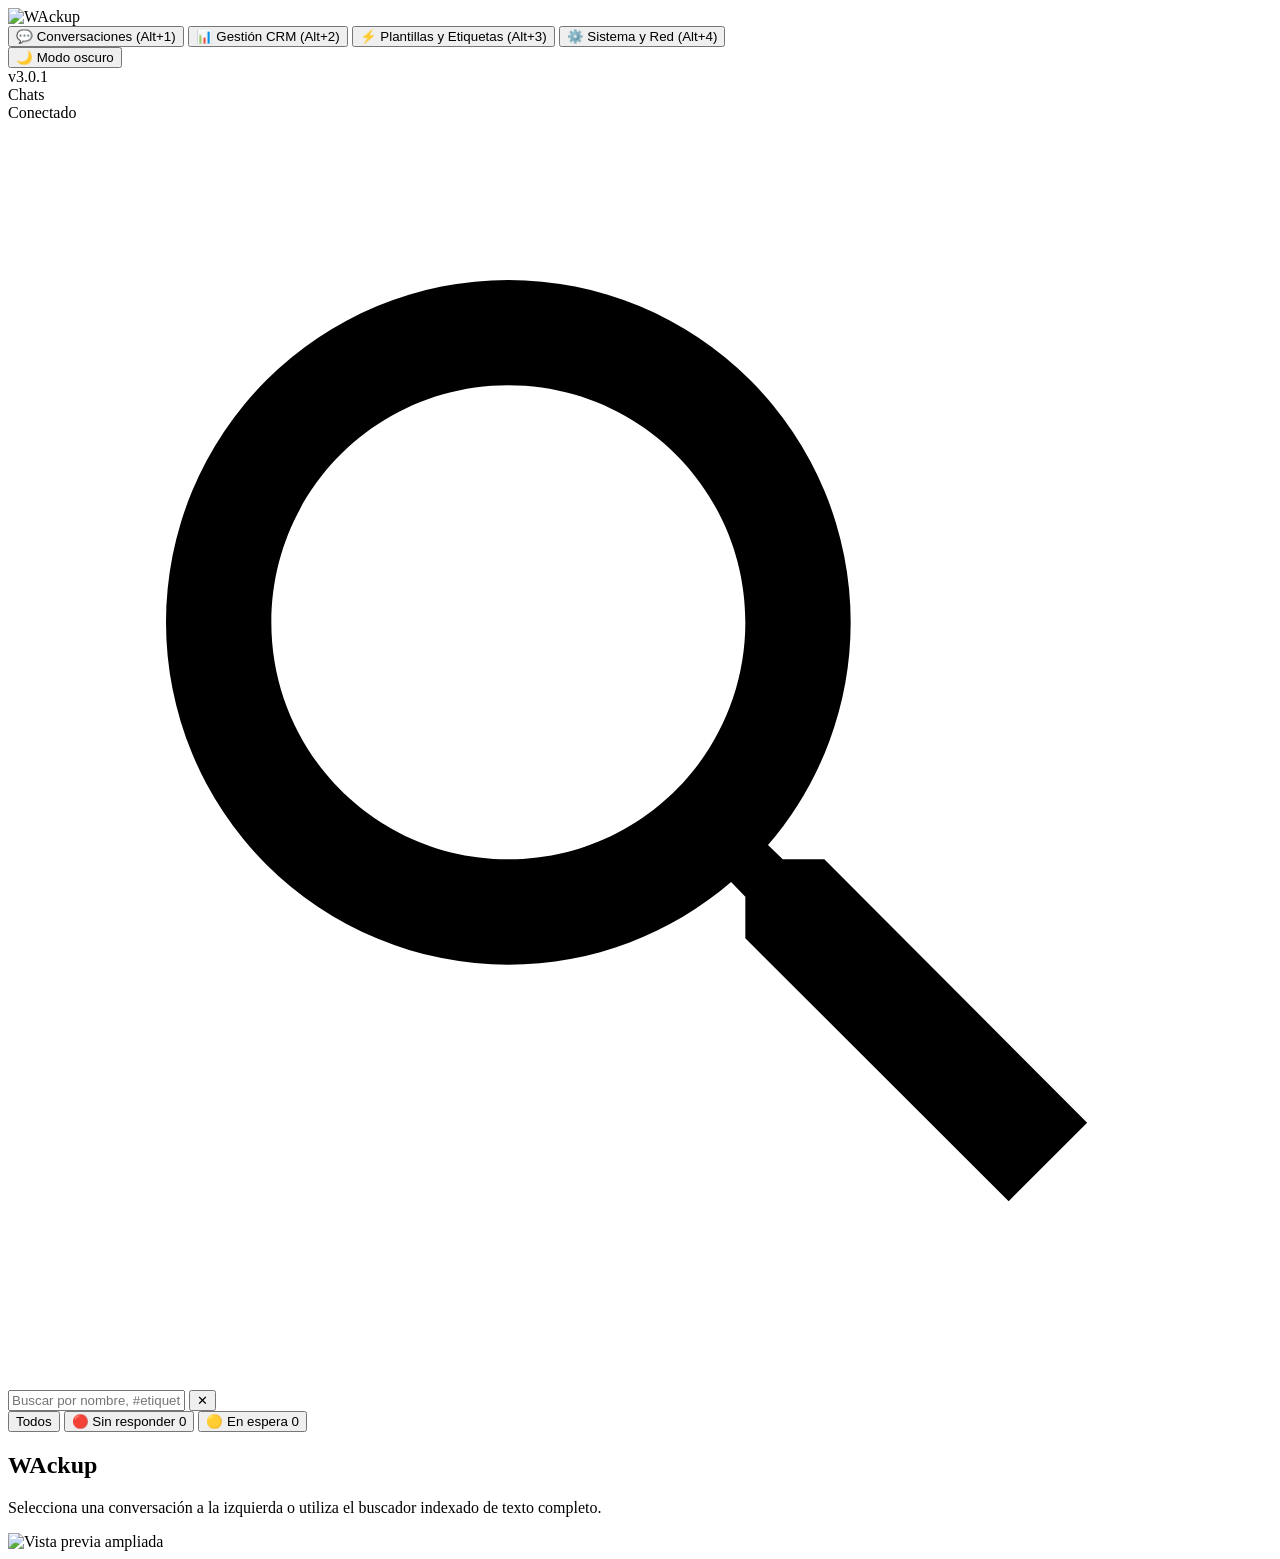
==== commit 37bbfae9: "feat(phase4): Consola de soporte web, Kanban drag-and-drop con SLA, métricas por operador y hardenin" ====
--- a/web/index.html
+++ b/web/index.html
@@ -81,6 +81,13 @@
               <input type="text" id="searchInput" class="search-box" placeholder="Buscar por nombre, #etiqueta o historial..." oninput="handleSearchInput()" onkeydown="if(event.key==='Escape')clearSearchInput()">
               <button type="button" id="searchClearBtn" class="search-clear-btn" onclick="clearSearchInput()" title="Limpiar búsqueda">✕</button>
             </div>
+          </div>
+
+          <!-- Filtros Rápidos de Conversaciones -->
+          <div id="chatQuickFilterBar" class="chat-quick-filter-bar">
+            <button type="button" class="chat-filter-pill active" id="pillFilter-all" onclick="setChatQuickFilter('all')">Todos</button>
+            <button type="button" class="chat-filter-pill" id="pillFilter-unanswered" onclick="setChatQuickFilter('unanswered')">🔴 Sin responder <span id="countUnanswered" class="filter-count">0</span></button>
+            <button type="button" class="chat-filter-pill" id="pillFilter-pending" onclick="setChatQuickFilter('pending')">🟡 En espera <span id="countPending" class="filter-count">0</span></button>
           </div>
 
           <!-- Lista de Chats (cuando no hay búsqueda) -->
@@ -209,8 +216,11 @@
                 </div>
 
                 <!-- Responsable Asignado -->
-                <div class="copilot-card">
-                  <div class="copilot-card-title">👤 Responsable Asignado</div>
+                <div class="copilot-card" id="copilotSecAssigned">
+                  <div class="copilot-card-title" style="display: flex; justify-content: space-between; align-items: center;">
+                    <span>👤 Responsable Asignado</span>
+                    <button type="button" class="btn-card-action" id="btnCopilotTakeCase" onclick="takeCurrentCase()" style="display: none; padding: 2px 8px; font-size: 11px;">🙋‍♂️ Tomar</button>
+                  </div>
                   <select id="copilotAssignedSelect" class="search-box" onchange="saveCopilotAssignment()" style="width: 100%;">
                     <option value="">Sin asignar</option>
                   </select>
@@ -224,6 +234,19 @@
                     <button type="button" class="copilot-pill-btn" id="btnTicket-pending" onclick="setCopilotTicket('pending')">🟡 En Espera</button>
                     <button type="button" class="copilot-pill-btn" id="btnTicket-resolved" onclick="setCopilotTicket('resolved')">⚪ Resuelto</button>
                     <button type="button" class="copilot-pill-btn" id="btnTicket-none" onclick="setCopilotTicket('none')" title="Limpiar estado">✕</button>
+                  </div>
+                  <div style="margin-top: 8px; font-size: 11px; font-weight: 600; color: var(--text-muted); text-transform: uppercase;">Prioridad de Atención</div>
+                  <div class="copilot-pill-group" style="margin-top: 4px;">
+                    <button type="button" class="copilot-pill-btn" id="btnTicketPriority-0" onclick="setCopilotPriority(0)">Normal</button>
+                    <button type="button" class="copilot-pill-btn" id="btnTicketPriority-1" onclick="setCopilotPriority(1)">🟠 Alta</button>
+                    <button type="button" class="copilot-pill-btn" id="btnTicketPriority-2" onclick="setCopilotPriority(2)">🔥 Urgente</button>
+                  </div>
+                  <div style="margin-top: 10px; font-size: 11px; font-weight: 600; color: var(--text-muted); text-transform: uppercase;">⏰ Recordatorio de seguimiento</div>
+                  <div style="display: flex; gap: 6px; align-items: center; margin-top: 4px; flex-wrap: wrap;">
+                    <button type="button" class="copilot-mini-pill" onclick="setCopilotFollowupQuick(1)">Mañana</button>
+                    <button type="button" class="copilot-mini-pill" onclick="setCopilotFollowupQuick(3)">+3 días</button>
+                    <button type="button" class="copilot-mini-pill" onclick="setCopilotFollowupQuick(0)">Limpiar</button>
+                    <input type="date" id="copilotTicketFollowupInput" class="form-control" style="font-size: 11px; padding: 3px 6px; width: auto; flex: 1; min-width: 110px;" onchange="saveCopilotTicketFollowup(this.value)">
                   </div>
                 </div>
 
@@ -346,13 +369,19 @@
                 <button class="kanban-type-btn active" id="btnKanbanSales" onclick="setKanbanType('sales')">💼 Embudo Comercial (Ventas)</button>
                 <button class="kanban-type-btn" id="btnKanbanSupport" onclick="setKanbanType('support')">🎧 Tickets de Atención (Soporte)</button>
               </div>
-              <div class="kanban-filter-assigned">
+              <div class="kanban-filter-assigned" id="kanbanAssignFiltersGroup">
                 <button class="kanban-filter-btn active" id="btnKanbanAssign-all" onclick="setKanbanAssignedFilter('all')">Todos</button>
                 <button class="kanban-filter-btn" id="btnKanbanAssign-mine" onclick="setKanbanAssignedFilter('mine')">Mis chats</button>
                 <button class="kanban-filter-btn" id="btnKanbanAssign-unassigned" onclick="setKanbanAssignedFilter('unassigned')">Sin asignar</button>
               </div>
               <div class="kanban-stats-bar" id="kanbanStatsBar">
                 <span>Cargando tablero...</span>
+              </div>
+              <div class="kanban-historical-toggle" id="kanbanHistoricalToggle" style="display: none; align-items: center; margin-left: 12px;">
+                <label style="font-size: 11.5px; color: var(--text-secondary); display: flex; align-items: center; gap: 5px; cursor: pointer; user-select: none;">
+                  <input type="checkbox" id="toggleHistoricalKanban" onchange="toggleHistoricalResolved(this.checked)">
+                  Ver históricos (>7d)
+                </label>
               </div>
             </div>
             <div class="kanban-columns" id="kanbanColumnsContainer">
@@ -376,6 +405,16 @@
 
           <!-- 3. Pestaña Métricas SLA & Heatmap -->
           <div id="crmSection-sla" class="crm-section" style="display: none;">
+            <div style="display: flex; align-items: center; justify-content: space-between; margin-bottom: 16px; flex-wrap: wrap; gap: 10px;">
+              <div style="font-size: 15px; font-weight: 700; color: var(--text-primary);">⏱️ Rendimiento de Soporte y SLA</div>
+              <div class="metrics-period-selector" id="metricsPeriodSelector">
+                <button type="button" class="btn-period" id="btnPeriod-1" onclick="changeSupportMetricsPeriod('1')">Hoy (24h)</button>
+                <button type="button" class="btn-period" id="btnPeriod-7" onclick="changeSupportMetricsPeriod('7')">7 días</button>
+                <button type="button" class="btn-period active" id="btnPeriod-30" onclick="changeSupportMetricsPeriod('30')">30 días</button>
+                <button type="button" class="btn-period" id="btnPeriod-all" onclick="changeSupportMetricsPeriod('all')">Histórico</button>
+              </div>
+            </div>
+
             <div class="metrics-grid-kpi">
               <div class="kpi-card">
                 <div class="kpi-num" id="kpiSlaText">--</div>
@@ -388,6 +427,16 @@
               <div class="kpi-card">
                 <div class="kpi-num" id="kpiTicketsResolved" style="color: #10b981;">0</div>
                 <div class="kpi-lbl">Tickets Resueltos</div>
+              </div>
+            </div>
+
+            <!-- Tabla de Rendimiento por Operador -->
+            <div class="heatmap-card" id="metricsOperatorCard" style="margin-bottom: 18px;">
+              <div class="heatmap-header">
+                <div class="heatmap-title">👥 Rendimiento por Operador (Período Seleccionado)</div>
+              </div>
+              <div id="supportOperatorsTableContainer" style="padding: 12px 16px; overflow-x: auto;">
+                <div style="font-size: 12px; color: var(--text-muted); text-align: center; padding: 10px;">Cargando rendimiento de operadores...</div>
               </div>
             </div>
 
@@ -485,7 +534,7 @@
                 <h3 class="card-title">🏷️ Etiquetas de Contacto en Uso</h3>
                 <p class="card-subtitle">Etiquetas asociadas a clientes en el Copiloto. Úsalas para segmentación y filtros rápidos.</p>
               </div>
-              <button class="btn-card-action" onclick="addCopilotTagPrompt()">+ Crear Etiqueta</button>
+              <button class="btn-card-action" onclick="openCreateTagDialog()">+ Crear Etiqueta</button>
             </div>
             <div id="allTagsContainer" class="tags-directory-container">
               <span style="color: var(--text-muted); font-size: 13px;">Cargando directorio de etiquetas...</span>
@@ -585,65 +634,75 @@
             </div>
           </div>
 
-          <!-- Tarjeta Gestión de Operadores y Equipo -->
-          <div class="workspace-card system-card" id="cardTeamOperators">
-            <div class="card-header-flex">
-              <div>
-                <h3 class="card-title">👥 Operadores y Equipo de Trabajo</h3>
-                <p class="card-subtitle">Administra los usuarios autorizados. Los operadores dados de alta aquí podrán asignarse en el Copiloto y seleccionarse al ingresar desde otra PC en red local.</p>
-              </div>
-              <div style="display: flex; gap: 8px;">
-                <button type="button" class="btn-primary" onclick="openAddOperatorDialog()">+ Nuevo Operador</button>
-              </div>
-            </div>
-
-            <div class="table-responsive" style="margin-top: 14px;">
-              <table class="crm-table">
-                <thead>
-                  <tr>
-                    <th style="width: 40px;"></th>
-                    <th>Nombre / Alias</th>
-                    <th style="width: 140px;">Presencia</th>
-                    <th style="width: 170px;">En esta PC</th>
-                    <th style="width: 130px; text-align: right;">Acciones</th>
-                  </tr>
-                </thead>
-                <tbody id="teamOperatorsTableBody">
-                  <tr><td colspan="5" style="text-align: center; color: var(--text-muted); padding: 18px;">Cargando operadores...</td></tr>
-                </tbody>
-              </table>
-            </div>
-          </div>
-
-          <!-- Tarjeta Red Local y Modo Equipo -->
-          <div class="workspace-card system-card">
-            <div class="card-header-flex">
-              <div>
-                <h3 class="card-title">🌐 Red Local y Modo Equipo</h3>
-                <p class="card-subtitle">Permite que compañeros de la oficina se conecten al visor y al copiloto desde otras PCs.</p>
-              </div>
-              <div style="display: flex; gap: 8px;">
-                <button class="btn-card-action" onclick="toggleNetworkMode()" id="btnToggleNetMode">Cambiar a Modo LAN</button>
-              </div>
-            </div>
-            <div class="stats-grid" style="grid-template-columns: repeat(auto-fit, minmax(180px, 1fr)); margin-top: 12px;">
-              <div class="stat-box">
-                <div class="stat-val" id="netModeStatus">Local (127.0.0.1)</div>
-                <div class="stat-lbl">Modo de Red</div>
-              </div>
-              <div class="stat-box">
-                <div class="stat-val" id="netPinDisplay" style="font-family: monospace; letter-spacing: 2px;">------</div>
-                <div class="stat-lbl">PIN de Oficina (<a href="#" onclick="promptEditPin(); return false;">Editar</a>)</div>
-              </div>
-              <div class="stat-box">
-                <div class="stat-val" id="myOperatorNameDisplay" style="font-size: 14px;">Operador</div>
-                <div class="stat-lbl">Mi Nombre (<a href="#" onclick="promptSetMyOperator(); return false;">Seleccionar</a>)</div>
-              </div>
-            </div>
-            <div style="margin-top: 14px;">
-              <label style="font-size: 11.5px; font-weight: 600; color: var(--text-secondary);">Direcciones para que tus compañeros ingresen desde su PC:</label>
-              <div id="lanHostIpsList" style="margin-top: 6px; display: flex; flex-direction: column; gap: 4px;">
-                <span style="font-size: 12px; color: var(--text-muted);">Consultando interfaces de red...</span>
+          <!-- Botón de apertura para Trabajo en Equipo / Red Local -->
+          <div style="grid-column: 1 / -1; margin: 4px 0;">
+            <button type="button" id="btnToggleTeamCollapse" class="btn-secondary" onclick="toggleTeamSectionCollapse()" style="display: flex; align-items: center; justify-content: space-between; width: 100%; padding: 10px 16px; font-weight: 600; font-size: 13px;">
+              <span>👥 Configurar trabajo en equipo (Modo Red Local)</span>
+              <span id="teamCollapseArrow">▾</span>
+            </button>
+          </div>
+
+          <div id="teamSectionCollapsible" style="display: none; grid-column: 1 / -1; display: none; flex-direction: column; gap: 16px;">
+            <!-- Tarjeta Gestión de Operadores y Equipo -->
+            <div class="workspace-card system-card" id="cardTeamOperators">
+              <div class="card-header-flex">
+                <div>
+                  <h3 class="card-title">👥 Operadores y Equipo de Trabajo</h3>
+                  <p class="card-subtitle">Administra los usuarios autorizados. Los operadores dados de alta aquí podrán asignarse en el Copiloto y seleccionarse al ingresar desde otra PC en red local.</p>
+                </div>
+                <div style="display: flex; gap: 8px;">
+                  <button type="button" class="btn-primary" onclick="openAddOperatorDialog()">+ Nuevo Operador</button>
+                </div>
+              </div>
+
+              <div class="table-responsive" style="margin-top: 14px;">
+                <table class="crm-table">
+                  <thead>
+                    <tr>
+                      <th style="width: 40px;"></th>
+                      <th>Nombre / Alias</th>
+                      <th style="width: 140px;">Presencia</th>
+                      <th style="width: 170px;">En esta PC</th>
+                      <th style="width: 130px; text-align: right;">Acciones</th>
+                    </tr>
+                  </thead>
+                  <tbody id="teamOperatorsTableBody">
+                    <tr><td colspan="5" style="text-align: center; color: var(--text-muted); padding: 18px;">Cargando operadores...</td></tr>
+                  </tbody>
+                </table>
+              </div>
+            </div>
+
+            <!-- Tarjeta Red Local y Modo Equipo -->
+            <div class="workspace-card system-card" id="cardNetworkLAN">
+              <div class="card-header-flex">
+                <div>
+                  <h3 class="card-title">🌐 Red Local y Modo Equipo</h3>
+                  <p class="card-subtitle">Permite que compañeros de la oficina se conecten al visor y al copiloto desde otras PCs.</p>
+                </div>
+                <div style="display: flex; gap: 8px;">
+                  <button class="btn-card-action" onclick="toggleNetworkMode()" id="btnToggleNetMode">Cambiar a Modo LAN</button>
+                </div>
+              </div>
+              <div class="stats-grid" style="grid-template-columns: repeat(auto-fit, minmax(180px, 1fr)); margin-top: 12px;">
+                <div class="stat-box">
+                  <div class="stat-val" id="netModeStatus">Local (127.0.0.1)</div>
+                  <div class="stat-lbl">Modo de Red</div>
+                </div>
+                <div class="stat-box">
+                  <div class="stat-val" id="netPinDisplay" style="font-family: monospace; letter-spacing: 2px;">------</div>
+                  <div class="stat-lbl">PIN de Oficina (<a href="#" onclick="promptEditPin(); return false;">Editar</a>)</div>
+                </div>
+                <div class="stat-box">
+                  <div class="stat-val" id="myOperatorNameDisplay" style="font-size: 14px;">Operador</div>
+                  <div class="stat-lbl">Mi Nombre (<a href="#" onclick="promptSetMyOperator(); return false;">Seleccionar</a>)</div>
+                </div>
+              </div>
+              <div style="margin-top: 14px;">
+                <label style="font-size: 11.5px; font-weight: 600; color: var(--text-secondary);">Direcciones para que tus compañeros ingresen desde su PC:</label>
+                <div id="lanHostIpsList" style="margin-top: 6px; display: flex; flex-direction: column; gap: 4px;">
+                  <span style="font-size: 12px; color: var(--text-muted);">Consultando interfaces de red...</span>
+                </div>
               </div>
             </div>
           </div>
@@ -745,6 +804,33 @@
     </div>
   </div>
 
+  <!-- Modal Diálogo Universal Elegante (Alert, Confirm, Prompt, Select) -->
+  <div id="universal-modal" class="modal-overlay" onclick="if(event.target===this) window.closeUniversalDialog(false)" style="display: none; z-index: 10050;">
+    <div class="modal-card" style="max-width: 440px; box-shadow: 0 12px 36px rgba(0,0,0,0.35);">
+      <div class="modal-header">
+        <h3 id="univModalTitle">Confirmación</h3>
+        <button type="button" class="modal-close-btn" onclick="window.closeUniversalDialog(false)">✕</button>
+      </div>
+      <div class="modal-body" style="display: flex; flex-direction: column; gap: 12px;">
+        <p id="univModalMessage" style="font-size: 13.5px; color: var(--text-secondary); line-height: 1.5; margin: 0;"></p>
+        
+        <div id="univModalInputGroup" style="display: none; flex-direction: column; gap: 4px;">
+          <input type="text" id="univModalInput" class="search-box" style="width: 100%; box-sizing: border-box; padding: 8px 12px;" autocomplete="off">
+        </div>
+
+        <div id="univModalSelectGroup" style="display: none; flex-direction: column; gap: 4px;">
+          <select id="univModalSelect" class="search-box" style="width: 100%; box-sizing: border-box; padding: 8px 12px;"></select>
+        </div>
+
+        <div id="univModalError" style="display: none; color: #ef4444; font-size: 12px; font-weight: 500;"></div>
+      </div>
+      <div class="modal-actions" style="margin-top: 14px;">
+        <button type="button" id="univModalBtnCancel" class="btn-modal-cancel" onclick="window.closeUniversalDialog(false)">Cancelar</button>
+        <button type="button" id="univModalBtnConfirm" class="btn-modal-confirm" onclick="window.confirmUniversalDialog()">Aceptar</button>
+      </div>
+    </div>
+  </div>
+
   <!-- Modal Acceso PIN para Clientes Remotos LAN -->
   <div id="lanPinModal" class="modal-overlay" style="display: none;">
     <div class="modal-card" style="max-width: 380px;">
@@ -757,13 +843,13 @@
         </p>
         <div class="form-group mb-2">
           <label style="display:block; margin-bottom:4px; font-size:12px; font-weight:600;">Operador / Responsable</label>
-          <select id="modalOperatorSelect" class="search-box" style="width:100%;">
+          <select id="modalOperatorSelect" class="search-box" style="width:100%;" onkeydown="if(event.key==='Enter') document.getElementById('modalLanPinInput').focus()">
             <option value="">Cargando operadores...</option>
           </select>
         </div>
         <div class="form-group mb-2" style="margin-top: 12px;">
           <label style="display:block; margin-bottom:4px; font-size:12px; font-weight:600;">PIN de Oficina</label>
-          <input type="password" id="modalLanPinInput" class="search-box" placeholder="Ej. 123456" maxlength="8" style="width:100%;">
+          <input type="password" id="modalLanPinInput" class="search-box" placeholder="Ej. 123456" maxlength="8" style="width:100%;" onkeydown="if(event.key==='Enter') submitLanPinAuth()">
         </div>
         <div id="lanPinErrorMsg" style="display: none; color: #ef4444; font-size: 12px; margin-top: 8px;"></div>
         <div style="margin-top: 18px; display: flex; justify-content: flex-end;">
@@ -816,10 +902,10 @@
                 <span>Copia pasiva de chats, visor histórico y multimedia offline.</span>
               </div>
             </div>
-            <div class="ob-profile-card" data-profile="support" onclick="selectOnboardingProfile('support')">
+            <div class="ob-profile-card selected" data-profile="support" onclick="selectOnboardingProfile('support')">
               <div class="ob-profile-icon">🎧</div>
               <div class="ob-profile-info">
-                <strong>Atención y Soporte</strong>
+                <strong>Atención y Soporte (Recomendado)</strong>
                 <span>Bandeja de no respondidos, SLA, radar de atención y plantillas.</span>
               </div>
             </div>
@@ -830,10 +916,10 @@
                 <span>Embudo comercial Kanban, notas colaborativas y reactivación RFM.</span>
               </div>
             </div>
-            <div class="ob-profile-card selected" data-profile="full" onclick="selectOnboardingProfile('full')">
+            <div class="ob-profile-card" data-profile="full" onclick="selectOnboardingProfile('full')">
               <div class="ob-profile-icon">🚀</div>
               <div class="ob-profile-info">
-                <strong>Suite Completa (Recomendado)</strong>
+                <strong>Suite Completa</strong>
                 <span>Todas las herramientas de soporte, ventas y analítica unificadas.</span>
               </div>
             </div>
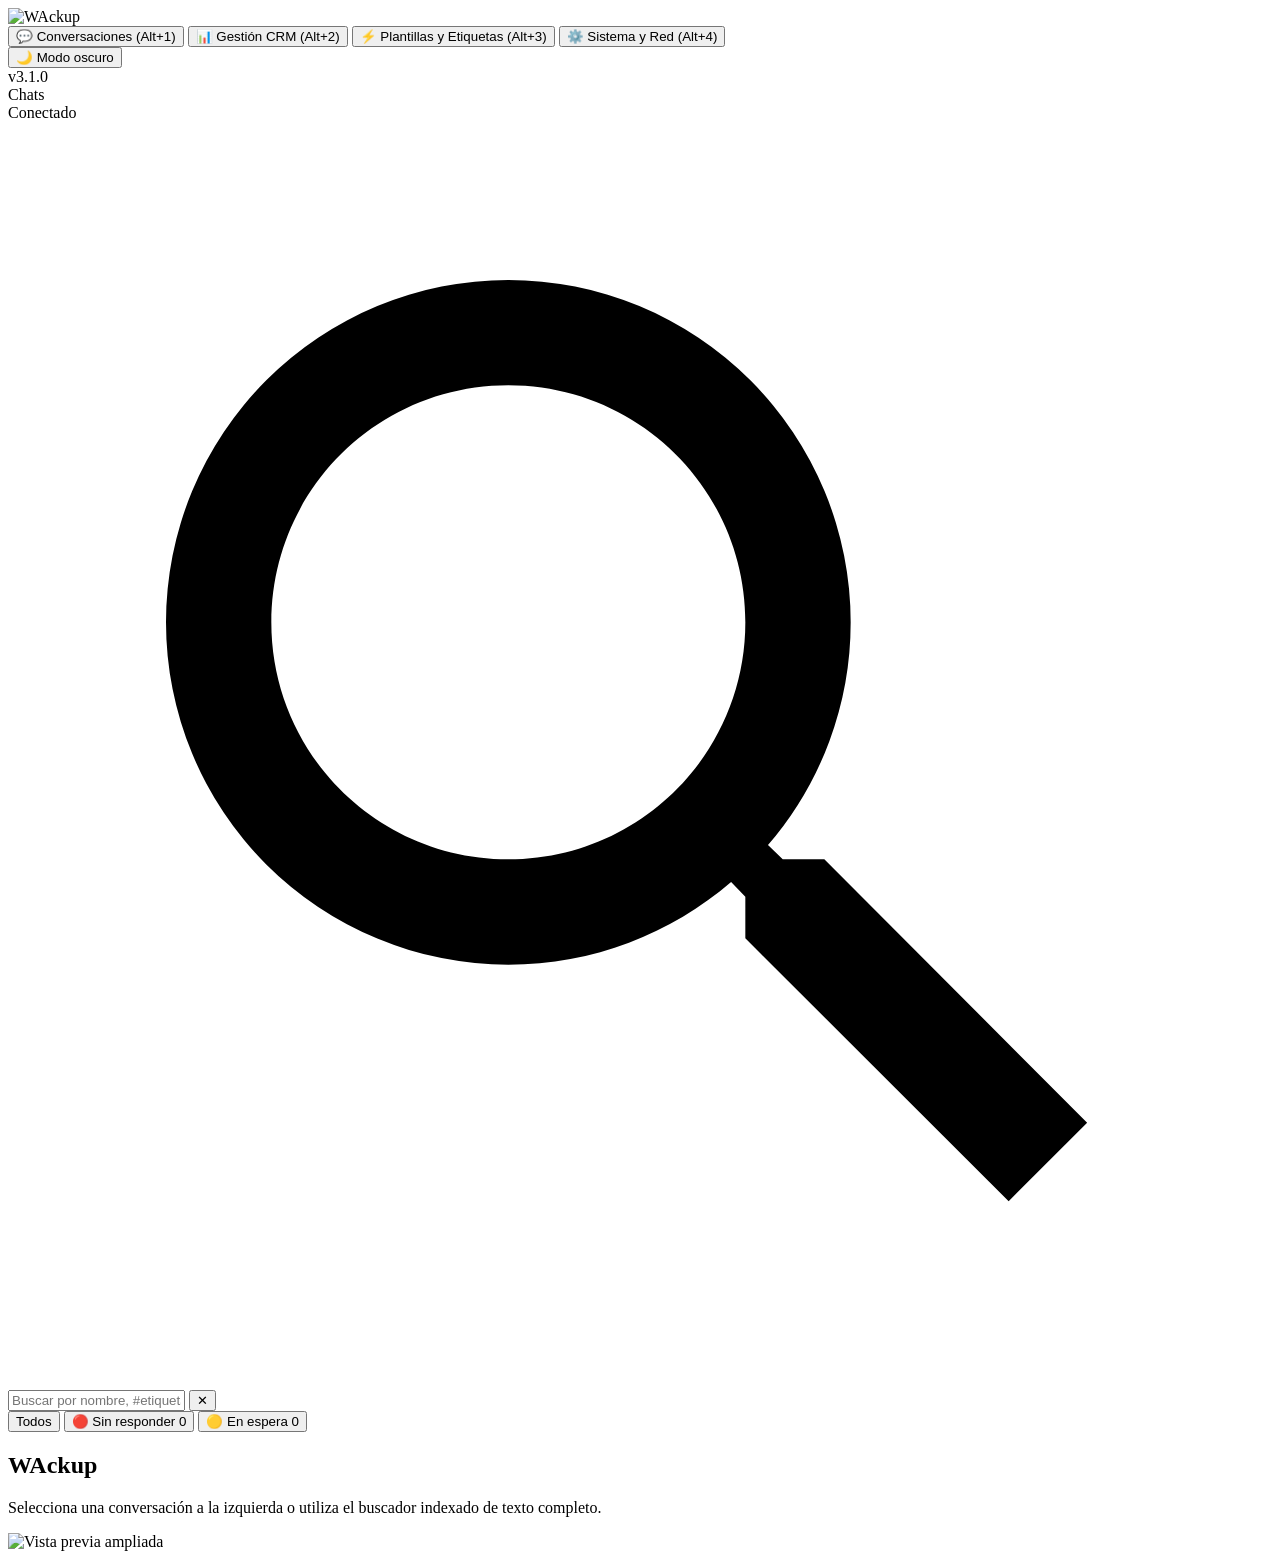
==== commit a85ebf07: "feat(release): bump version to 3.1.0, update documentation and release portable package - Increment " ====
--- a/web/index.html
+++ b/web/index.html
@@ -13,7 +13,7 @@
     <!-- 1. Barra Lateral de Navegación Fija (App Rail - 58px) -->
     <nav id="app-rail" class="app-rail" aria-label="Navegación principal de WAckup">
       <div class="rail-top">
-        <div class="rail-brand" title="WAckup 3.0 - Sistema Local">
+        <div class="rail-brand" title="WAckup 3.1 - Sistema Local">
           <img class="rail-logo" src="/favicon.jpg" alt="WAckup">
         </div>
         <div class="rail-divider"></div>
@@ -40,7 +40,7 @@
           <span class="rail-icon" id="themeMenuIcon">🌙</span>
           <span class="rail-tooltip" id="themeMenuText">Modo oscuro</span>
         </button>
-        <div class="rail-version" title="WAckup versión 3.0.1">v3.0.1</div>
+        <div class="rail-version" title="WAckup versión 3.1.0">v3.1.0</div>
       </div>
     </nav>
 
@@ -553,7 +553,7 @@
             <span class="sub-label">Administración integral del servidor local, backups, multimedia y diagnóstico</span>
           </div>
           <div class="view-header-actions">
-            <span class="system-version-tag" id="systemAppVersion">v3.0.1</span>
+            <span class="system-version-tag" id="systemAppVersion">v3.1.0</span>
             <button class="btn-secondary" onclick="openOnboardingModal(1)" title="Asistente de primer uso">🚀 Asistente de Inicio</button>
             <button class="btn-secondary" onclick="checkSystemUpdates()" title="Atajo: U">🔄 Comprobar Actualizaciones</button>
             <button class="btn-primary" onclick="promptRestartSystem()" title="Atajo: R">⚡ Reiniciar Servidor</button>
@@ -838,22 +838,22 @@
         <h3>🔐 Acceso a WAckup Oficina</h3>
       </div>
       <div style="padding: 16px 20px;">
-        <p style="font-size: 13px; color: var(--text-secondary); margin-bottom: 14px; line-height: 1.4;">
-          Te estás conectando desde otra PC de la red local. Selecciona tu <b>Nombre</b> e ingresa el <b>PIN de Oficina</b> para colaborar:
+        <p id="lanModalDesc" style="font-size: 13px; color: var(--text-secondary); margin-bottom: 14px; line-height: 1.4;">
+          Te estás conectando desde otra PC de la red local. Ingresa el <b>PIN de Oficina</b> para conectar y seleccionar tu operador:
         </p>
         <div class="form-group mb-2">
-          <label style="display:block; margin-bottom:4px; font-size:12px; font-weight:600;">Operador / Responsable</label>
-          <select id="modalOperatorSelect" class="search-box" style="width:100%;" onkeydown="if(event.key==='Enter') document.getElementById('modalLanPinInput').focus()">
-            <option value="">Cargando operadores...</option>
-          </select>
-        </div>
-        <div class="form-group mb-2" style="margin-top: 12px;">
           <label style="display:block; margin-bottom:4px; font-size:12px; font-weight:600;">PIN de Oficina</label>
           <input type="password" id="modalLanPinInput" class="search-box" placeholder="Ej. 123456" maxlength="8" style="width:100%;" onkeydown="if(event.key==='Enter') submitLanPinAuth()">
         </div>
+        <div id="lanModalOperatorGroup" class="form-group mb-2" style="margin-top: 12px; display: none;">
+          <label style="display:block; margin-bottom:4px; font-size:12px; font-weight:600;">Operador / Responsable</label>
+          <select id="modalOperatorSelect" class="search-box" style="width:100%;" onkeydown="if(event.key==='Enter') submitLanPinAuth()">
+            <option value="">-- Selecciona tu nombre --</option>
+          </select>
+        </div>
         <div id="lanPinErrorMsg" style="display: none; color: #ef4444; font-size: 12px; margin-top: 8px;"></div>
         <div style="margin-top: 18px; display: flex; justify-content: flex-end;">
-          <button type="button" class="btn-primary" onclick="submitLanPinAuth()">Conectar</button>
+          <button type="button" id="btnLanModalSubmit" class="btn-primary" onclick="submitLanPinAuth()">Verificar PIN</button>
         </div>
       </div>
     </div>
@@ -869,7 +869,7 @@
     <div class="modal-card onboarding-card">
       <div class="modal-header">
         <div>
-          <h3>🎉 ¡Bienvenido a WAckup 3.0!</h3>
+          <h3>🎉 ¡Bienvenido a WAckup 3.1!</h3>
           <p style="font-size: 12px; color: var(--text-muted); margin: 2px 0 0 0;">Configuración inicial en 3 pasos (menos de 60 segundos)</p>
         </div>
         <button type="button" class="btn-modal-close" onclick="closeOnboardingModal()">&times;</button>
@@ -1001,8 +1001,8 @@
       </div>
       <div style="padding: 16px 20px;">
         <div style="display: flex; justify-content: space-between; align-items: center; margin-bottom: 12px; background: var(--bg-hover); padding: 8px 12px; border-radius: 6px;">
-          <span style="font-size: 13px;">Versión instalada: <b id="updateCurrentVer">v3.0.1</b></span>
-          <span style="font-size: 13px; color: var(--accent);">Nueva versión: <b id="updateLatestVer">v3.0.1</b></span>
+          <span style="font-size: 13px;">Versión instalada: <b id="updateCurrentVer">v3.1.0</b></span>
+          <span style="font-size: 13px; color: var(--accent);">Nueva versión: <b id="updateLatestVer">v3.1.0</b></span>
         </div>
         <label style="font-size: 11.5px; font-weight: 600; color: var(--text-secondary); text-transform: uppercase;">Novedades y Cambios:</label>
         <div id="updateNotesContainer" style="margin-top: 6px; padding: 10px 12px; background: var(--bg-app); border: 1px solid var(--border-color); border-radius: 6px; max-height: 160px; overflow-y: auto; font-size: 12.5px; line-height: 1.45; white-space: pre-wrap;">
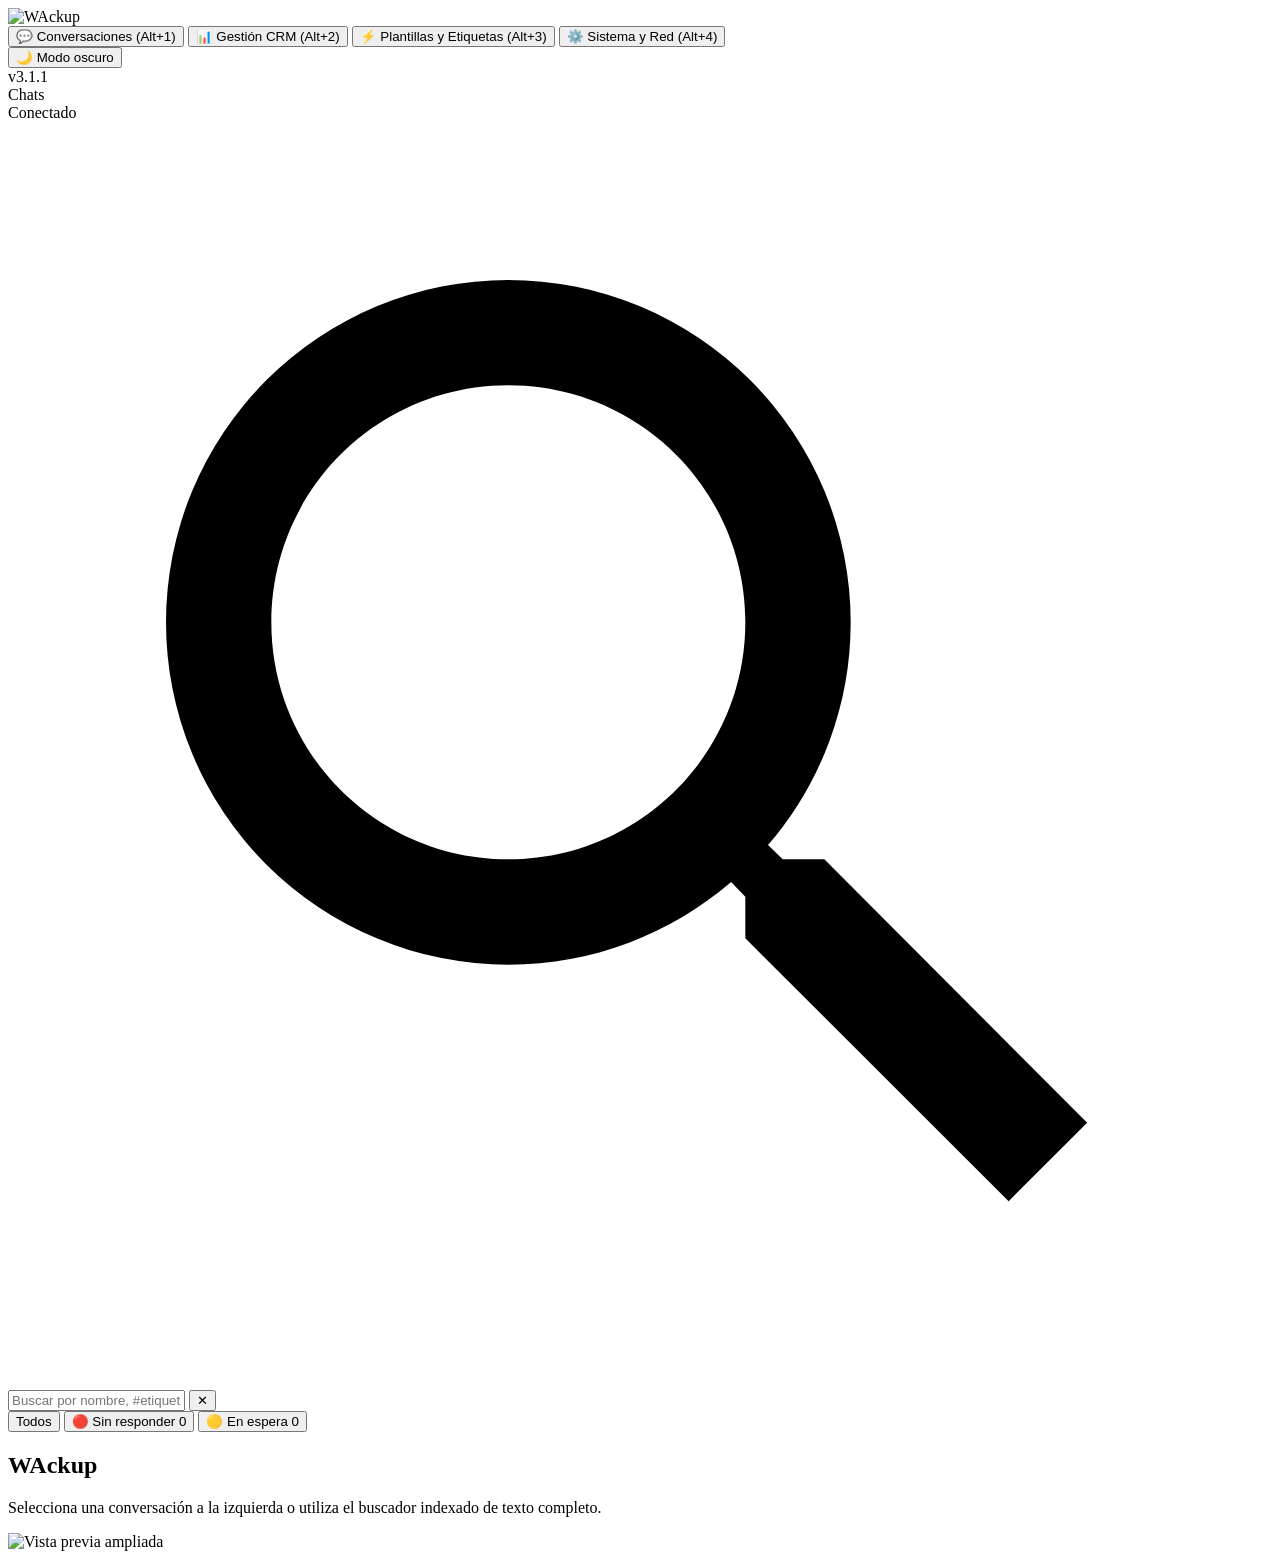
==== commit 549a2d68: "chore(release): v3.1.1 - simplificacion de radar, captions multimedia y proteccion LAN" ====
--- a/web/index.html
+++ b/web/index.html
@@ -40,7 +40,7 @@
           <span class="rail-icon" id="themeMenuIcon">🌙</span>
           <span class="rail-tooltip" id="themeMenuText">Modo oscuro</span>
         </button>
-        <div class="rail-version" title="WAckup versión 3.1.0">v3.1.0</div>
+        <div class="rail-version" title="WAckup versión 3.1.1">v3.1.1</div>
       </div>
     </nav>
 
@@ -553,7 +553,7 @@
             <span class="sub-label">Administración integral del servidor local, backups, multimedia y diagnóstico</span>
           </div>
           <div class="view-header-actions">
-            <span class="system-version-tag" id="systemAppVersion">v3.1.0</span>
+            <span class="system-version-tag" id="systemAppVersion">v3.1.1</span>
             <button class="btn-secondary" onclick="openOnboardingModal(1)" title="Asistente de primer uso">🚀 Asistente de Inicio</button>
             <button class="btn-secondary" onclick="checkSystemUpdates()" title="Atajo: U">🔄 Comprobar Actualizaciones</button>
             <button class="btn-primary" onclick="promptRestartSystem()" title="Atajo: R">⚡ Reiniciar Servidor</button>
@@ -705,6 +705,40 @@
                 </div>
               </div>
             </div>
+
+            <!-- Tarjeta Radar de Pendientes -->
+            <div class="workspace-card system-card" id="cardRadarSettings">
+              <div class="card-header-flex">
+                <div>
+                  <h3 class="card-title">📥 Radar de Pendientes</h3>
+                  <p class="card-subtitle">Controla qué mensajes entran al Radar y cómo evitar acumulación innecesaria.</p>
+                </div>
+                <button class="btn-card-action" type="button" onclick="saveRadarSettings()">Guardar Radar</button>
+              </div>
+              <div style="display: flex; flex-direction: column; gap: 10px; margin-top: 12px;">
+                <label style="display: flex; align-items: center; gap: 8px; font-size: 13px; cursor: pointer;">
+                  <input type="checkbox" id="settingRadarAutoCourtesy" checked>
+                  <span>Ocultar automáticamente cierres breves de cortesía (<i>"Gracias", "Ok", "Dale", "👍"</i> sin signo <code>?</code>)</span>
+                </label>
+                <div style="display: flex; flex-wrap: wrap; gap: 12px; align-items: center;">
+                  <label style="font-size: 12.5px; color: var(--text-secondary); display: flex; align-items: center; gap: 6px;">
+                    <span>Ventana máxima en Radar:</span>
+                    <select id="settingRadarMaxAge" class="search-box" style="width: auto; padding: 4px 8px; font-size: 12.5px;">
+                      <option value="1">1 día (24h)</option>
+                      <option value="2">2 días (48h)</option>
+                      <option value="3">3 días</option>
+                      <option value="7" selected>7 días (predeterminado)</option>
+                      <option value="14">14 días</option>
+                      <option value="30">30 días</option>
+                    </select>
+                  </label>
+                  <label style="font-size: 12.5px; color: var(--text-secondary); display: flex; align-items: center; gap: 6px; flex: 1; min-width: 220px;">
+                    <span>Etiquetas excluidas:</span>
+                    <input type="text" id="settingRadarIgnoredTags" class="search-box" style="flex: 1; padding: 4px 8px; font-size: 12.5px;" placeholder="Ej: Personal, Familia, Proveedor">
+                  </label>
+                </div>
+              </div>
+            </div>
           </div>
 
           <!-- Tarjeta 4: Extensión Chromium y Accesos de Windows -->
@@ -1001,8 +1035,8 @@
       </div>
       <div style="padding: 16px 20px;">
         <div style="display: flex; justify-content: space-between; align-items: center; margin-bottom: 12px; background: var(--bg-hover); padding: 8px 12px; border-radius: 6px;">
-          <span style="font-size: 13px;">Versión instalada: <b id="updateCurrentVer">v3.1.0</b></span>
-          <span style="font-size: 13px; color: var(--accent);">Nueva versión: <b id="updateLatestVer">v3.1.0</b></span>
+          <span style="font-size: 13px;">Versión instalada: <b id="updateCurrentVer">v3.1.1</b></span>
+          <span style="font-size: 13px; color: var(--accent);">Nueva versión: <b id="updateLatestVer">v3.1.1</b></span>
         </div>
         <label style="font-size: 11.5px; font-weight: 600; color: var(--text-secondary); text-transform: uppercase;">Novedades y Cambios:</label>
         <div id="updateNotesContainer" style="margin-top: 6px; padding: 10px 12px; background: var(--bg-app); border: 1px solid var(--border-color); border-radius: 6px; max-height: 160px; overflow-y: auto; font-size: 12.5px; line-height: 1.45; white-space: pre-wrap;">
